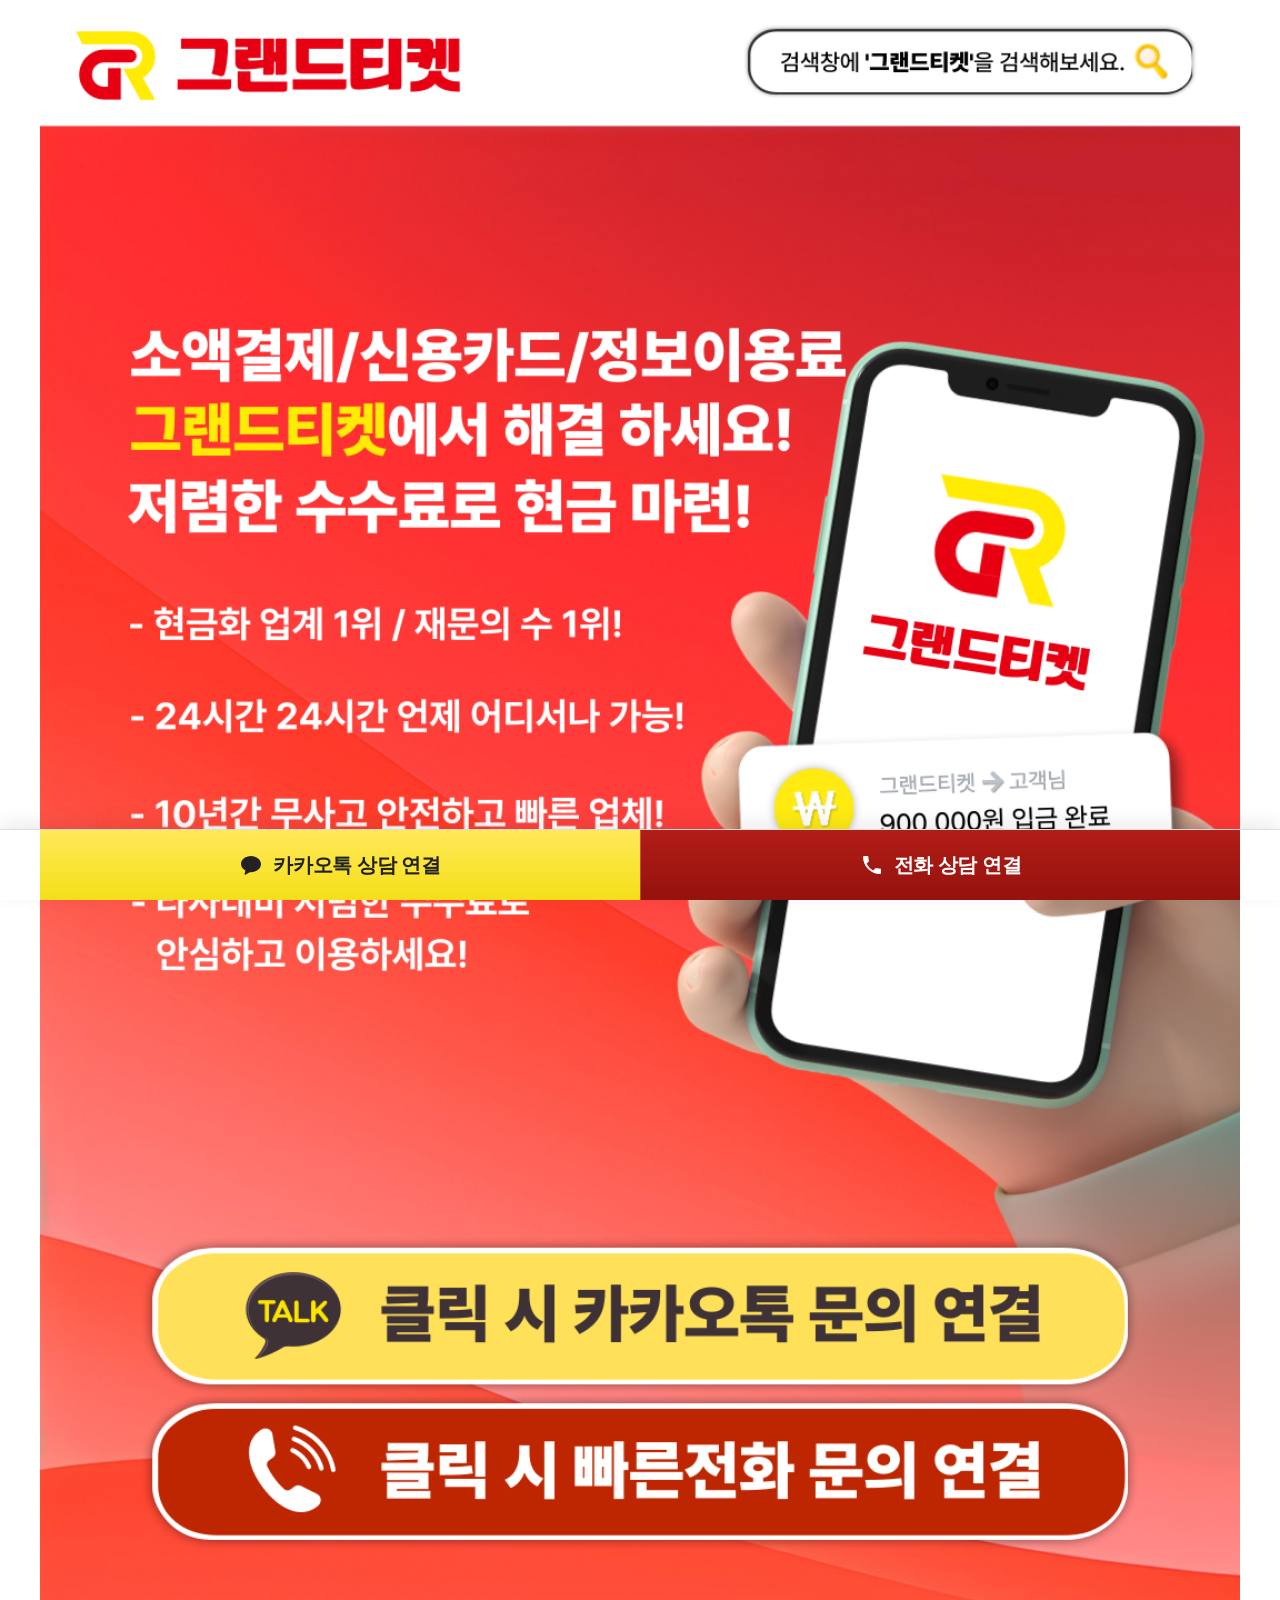
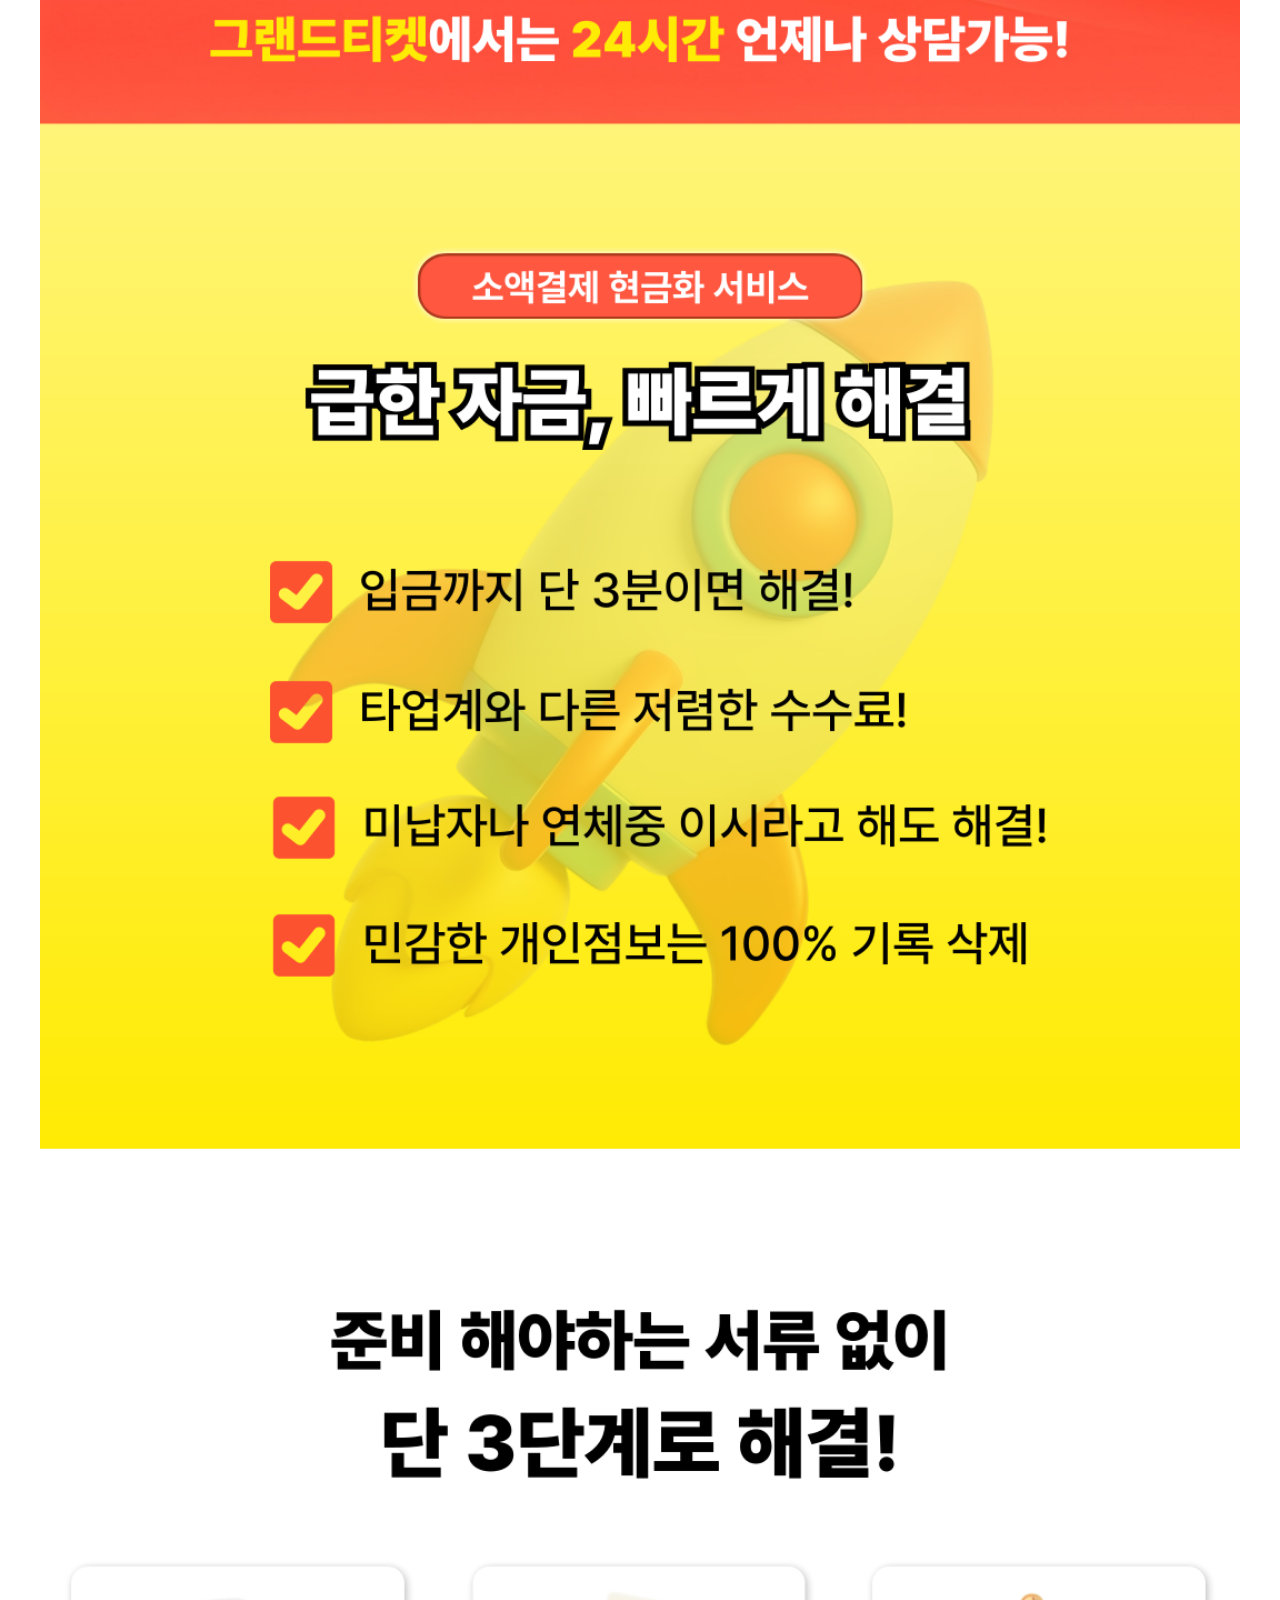
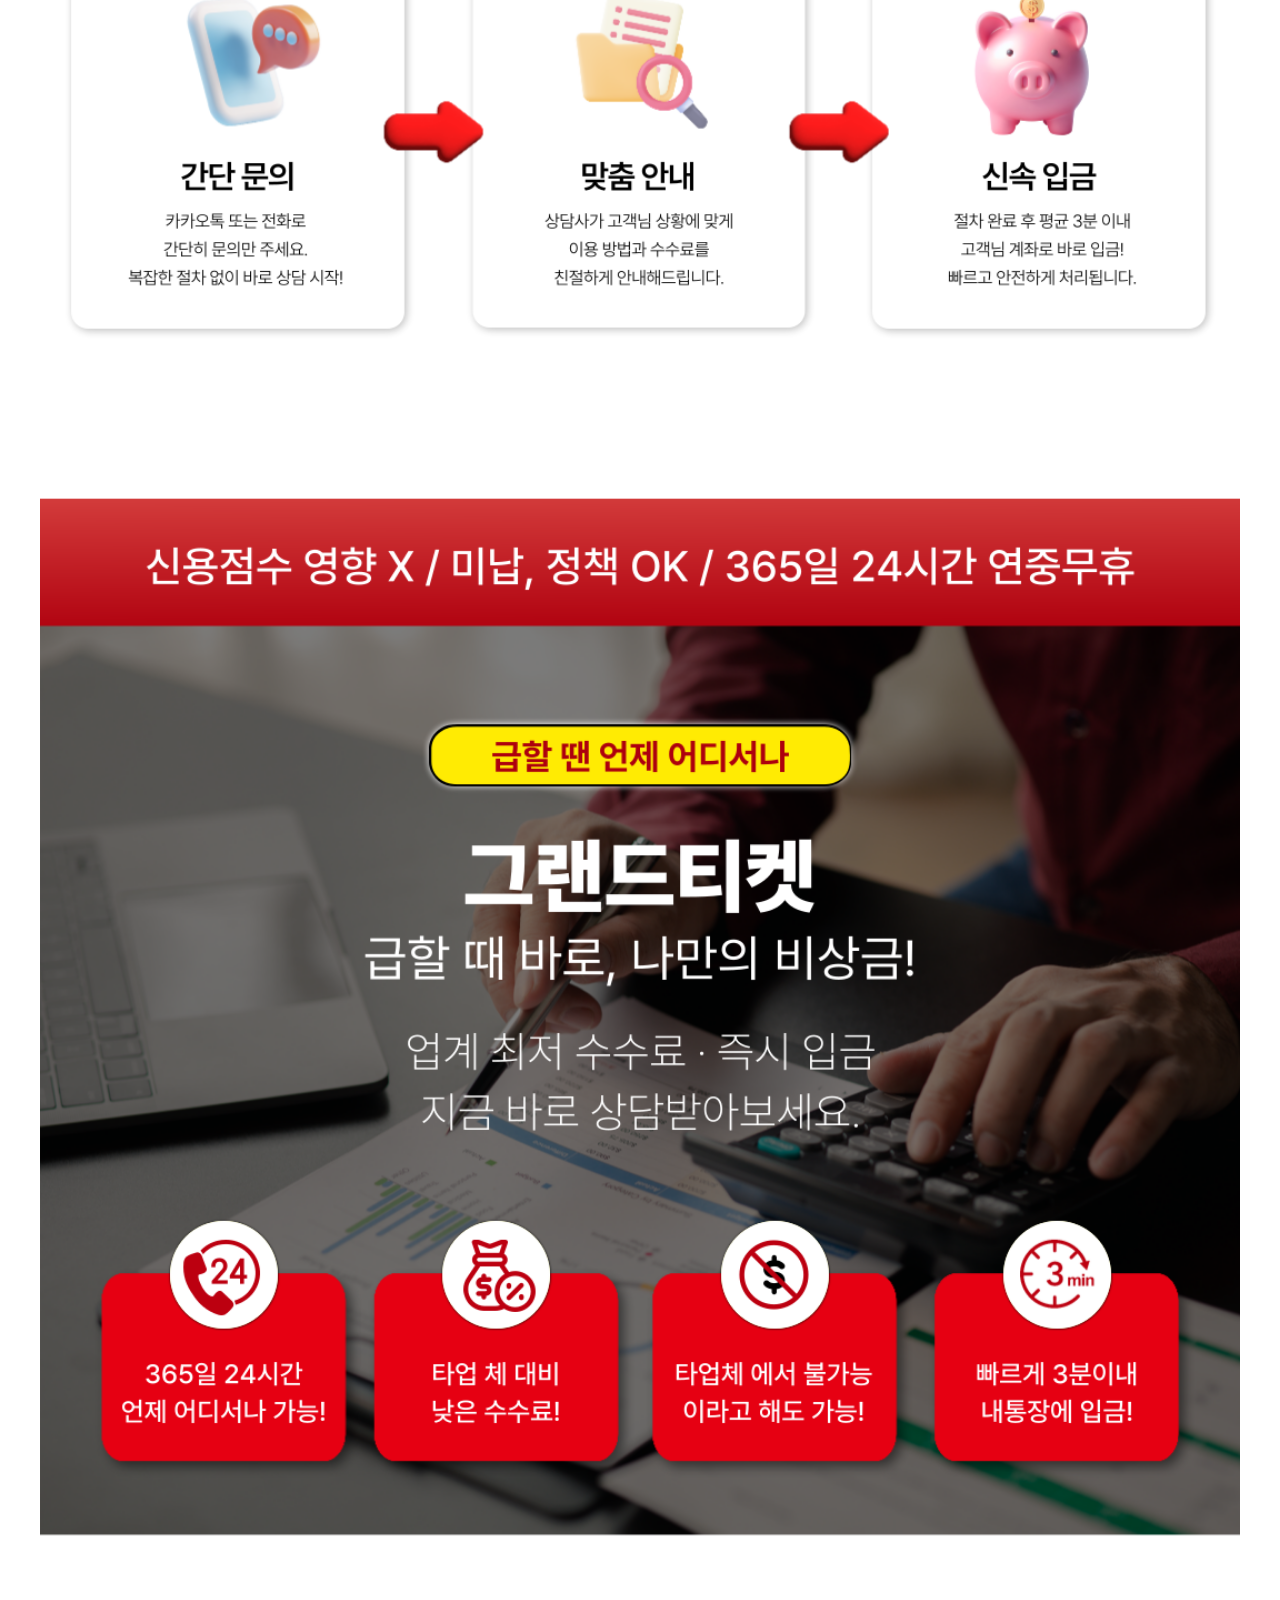
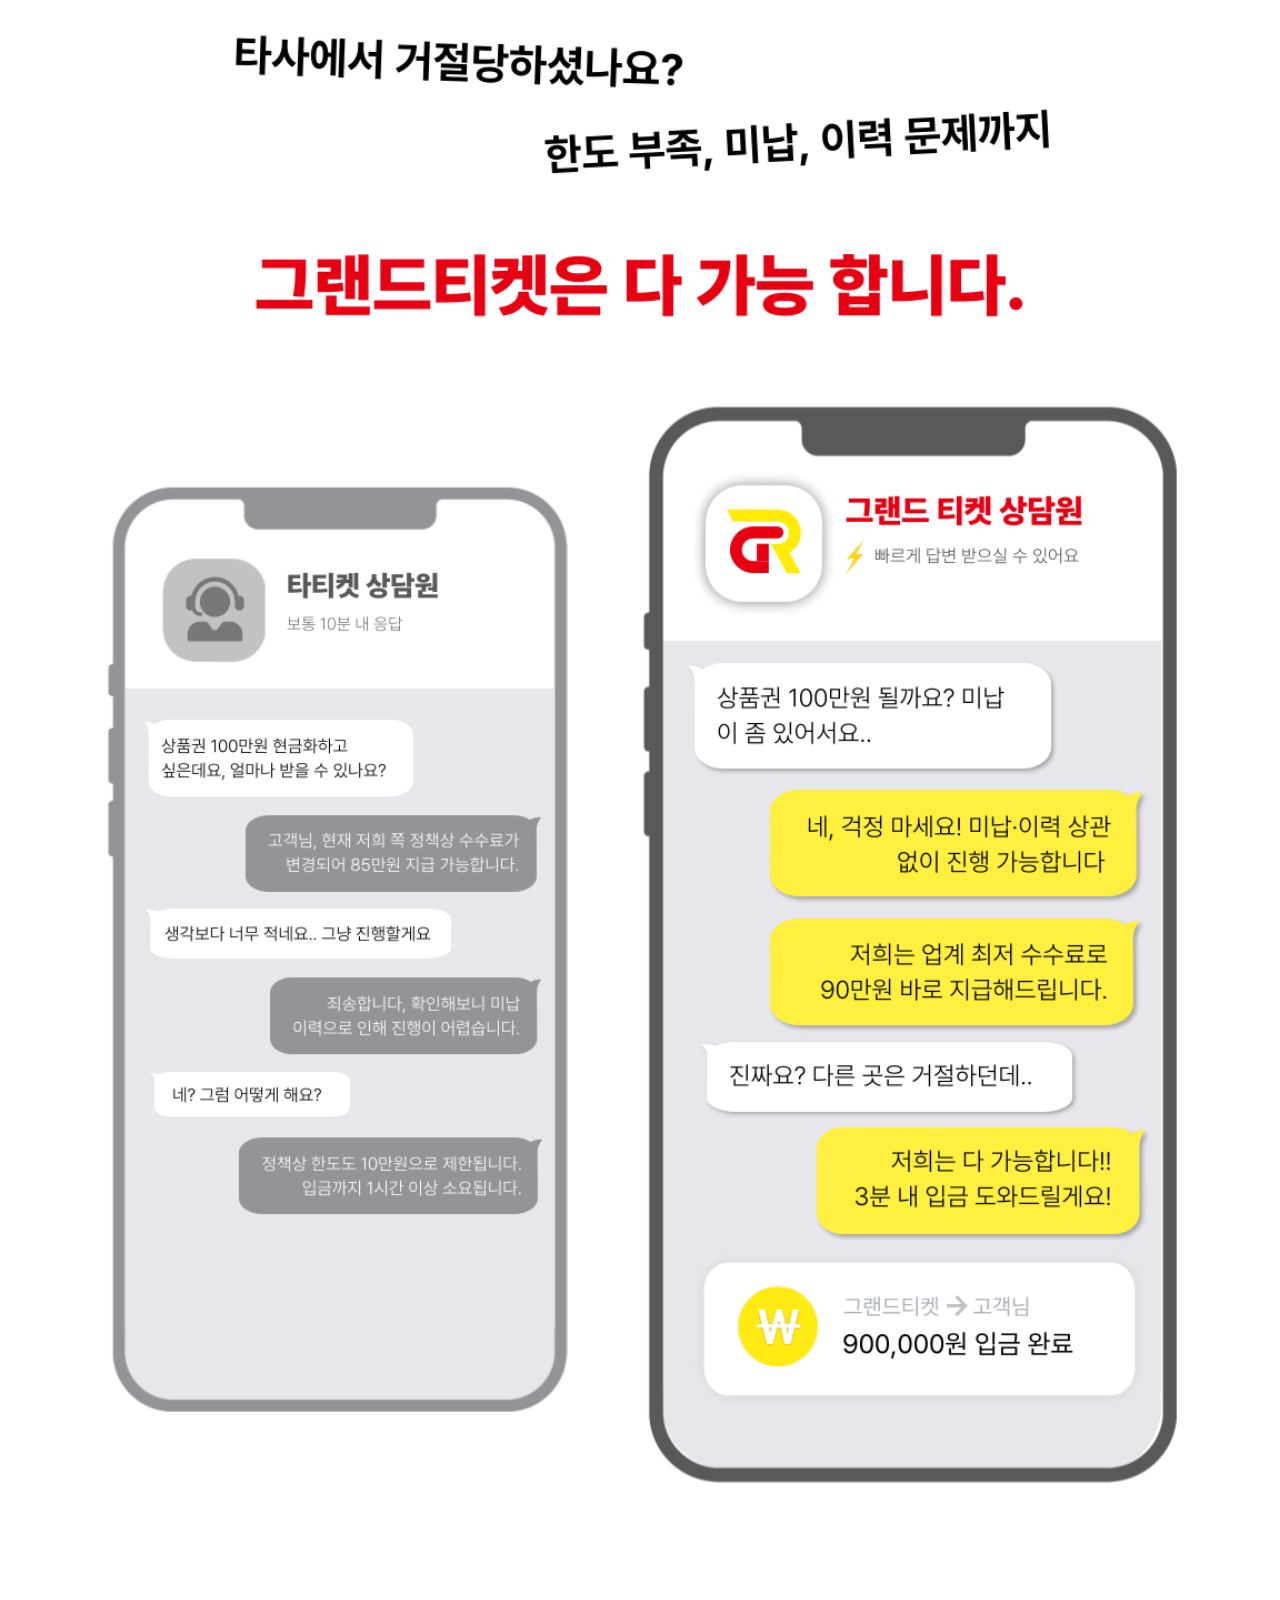
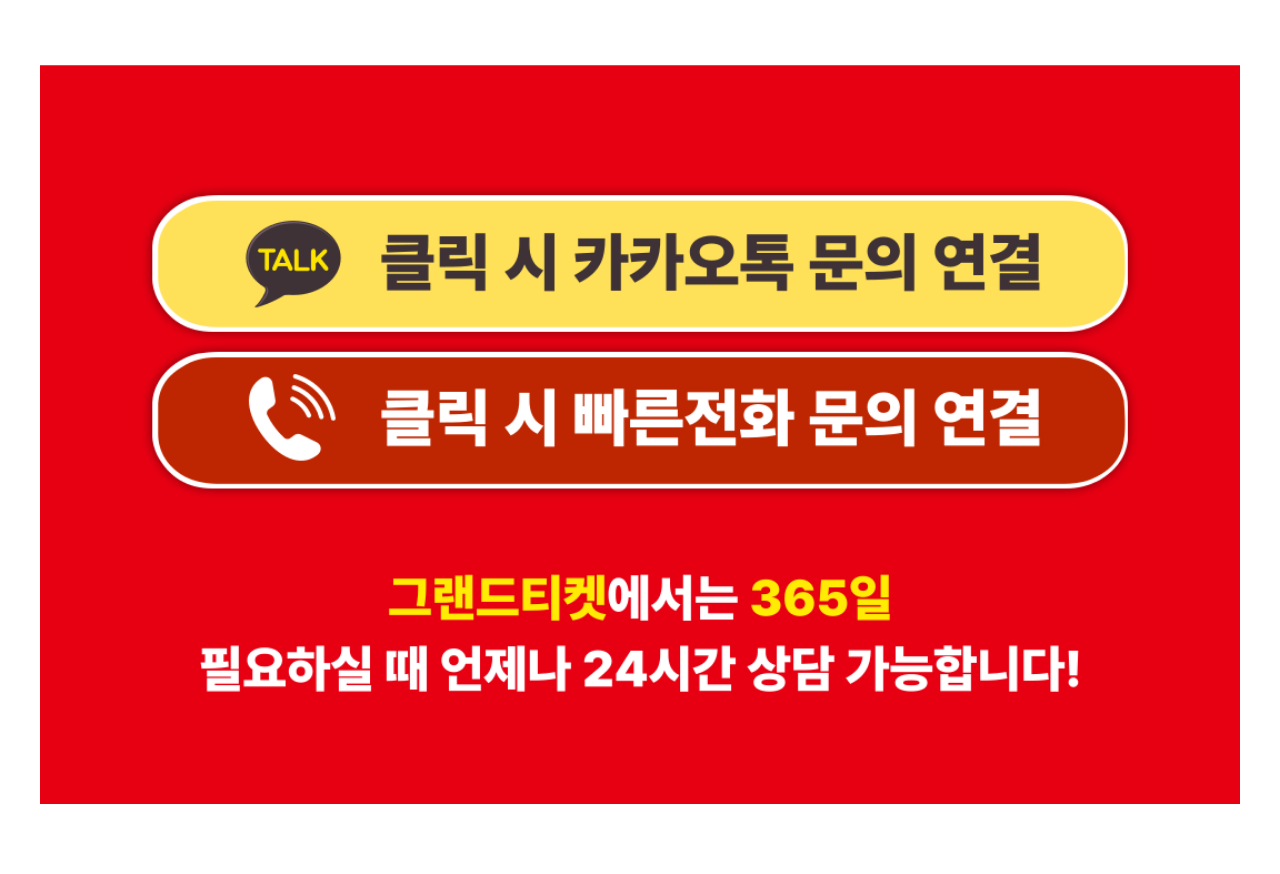
==== index.html @ 19f8c017 "Update index.html" ====
<!DOCTYPE html>
<html lang="ko">
<head>
  <!-- Google Tag Manager -->
<script>(function(w,d,s,l,i){w[l]=w[l]||[];w[l].push({'gtm.start':
new Date().getTime(),event:'gtm.js'});var f=d.getElementsByTagName(s)[0],
j=d.createElement(s),dl=l!='dataLayer'?'&l='+l:'';j.async=true;j.src=
'https://www.googletagmanager.com/gtm.js?id='+i+dl;f.parentNode.insertBefore(j,f);
})(window,document,'script','dataLayer','GTM-K7T7WC5X');</script>
<!-- End Google Tag Manager -->
  <!-- Google tag (gtag.js) -->
<script async src="https://www.googletagmanager.com/gtag/js?id=G-8G3BKZG3MK"></script>
<script>
  window.dataLayer = window.dataLayer || [];
  function gtag(){dataLayer.push(arguments);}
  gtag('js', new Date());

  gtag('config', 'G-8G3BKZG3MK');
</script>
<!-- Google tag (gtag.js) -->
<script async src="https://www.googletagmanager.com/gtag/js?id=AW-18155624506"></script>
<script>
  window.dataLayer = window.dataLayer || [];
  function gtag(){dataLayer.push(arguments);}
  gtag('js', new Date());

  gtag('config', 'AW-18155624506');
</script>
  <meta charset="UTF-8" />
  <meta name="viewport" content="width=device-width, initial-scale=1.0" />

  <title>그랜드티켓|소액결제 현금화 정책, 미납 해결 업체</title>
  <meta
    name="description"
    content="소액결제 현금화는 본인 명의 휴대폰에 설정된 소액결제 한도와 정보이용료 한도를 이용해서 상품권 또는 디지털 콘텐츠를 결제한 뒤, 이를 매입 업체나 개인에게 판매하여 현금을 확보하는 방법입니다."
  />
  <meta
    name="keywords"
    content="소액결제, 소액결제 현금화, 신용카드 현금화, 카드 현금화, 모바일 결제, 신용카드, 그랜드티켓"
  />
  <meta name="robots" content="index,follow" />
  <meta name="format-detection" content="telephone=yes" />
  <meta name="theme-color" content="#ffffff" />

  <link rel="canonical" href="https://example.com/" />

  <meta property="og:type" content="website" />
  <meta property="og:title" content="그랜드티켓|소액결제 현금화 정책, 미납 해결 업체" />
  <meta
    property="og:description"
    content="소액결제 현금화, 신용카드 현금화, 급전 마련, 대출 상담 문의를 카카오톡과 전화로 빠르게 연결하세요."
  />
  <meta property="og:url" content="https://example.com/" />
  <meta property="og:image" content="https://example.com/images/banner.png" />
  <meta property="og:locale" content="ko_KR" />
  <meta property="og:site_name" content="그랜드티켓" />

  <meta name="twitter:card" content="summary_large_image" />
  <meta name="twitter:title" content="그랜드티켓|소액결제 현금화 정책, 미납 해결 업체" />
  <meta
    name="twitter:description"
    content="소액결제 현금화, 신용카드 현금화, 급전 마련, 대출 상담 문의를 카카오톡과 전화로 빠르게 연결하세요."
  />
  <meta name="twitter:image" content="https://example.com/images/banner.png" />

  <link rel="stylesheet" href="css/style.css" />
  <link rel="icon" href="images/favicon.ico" type="image/x-icon">

  <script type="application/ld+json">
  {
    "@context": "https://schema.org",
    "@type": "WebSite",
    "name": "그랜드티켓",
    "url": "https://example.com/",
    "inLanguage": "ko-KR"
  }
  </script>

  <script type="application/ld+json">
  {
    "@context": "https://schema.org",
    "@type": "Organization",
    "name": "그랜드티켓",
    "url": "https://example.com/",
    "logo": "https://example.com/images/banner.png",
    "contactPoint": [
      {
        "@type": "ContactPoint",
        "contactType": "customer support",
        "telephone": "+82-10-8366-8852",
        "availableLanguage": ["Korean"]
      }
    ]
  }
  </script>
</head>
<body>
  <!-- Google Tag Manager (noscript) -->
<noscript><iframe src="https://www.googletagmanager.com/ns.html?id=GTM-K7T7WC5X"
height="0" width="0" style="display:none;visibility:hidden"></iframe></noscript>
<!-- End Google Tag Manager (noscript) -->
  <main class="page-wrapper">
    <h1 class="sr-only">소액결제 현금화 신용카드 현금화 대출 상담 그랜드티켓</h1>

    <div class="banner-wrapper">
      <img
        src="images/banner.png"
        alt="소액결제 현금화, 신용카드 현금화, 대출 상담 문의 안내 배너"
        class="banner-img"
        loading="eager"
        fetchpriority="high"
      />

      <!-- 상단 카카오 -->
      <a
        href="https://open.kakao.com/o/scvkJMbi"
        class="overlay-link overlay-kakao-top"
        target="_blank"
        rel="noopener"
        aria-label="상단 카카오톡 상담 연결"
        title="카카오톡 상담 연결"
      ></a>

      <!-- 상단 전화 -->
      <a
        href="tel:010-8366-8852"
        class="overlay-link overlay-phone-top"
        aria-label="상단 전화 상담 연결"
        title="전화 상담 연결"
      ></a>

      <!-- 하단 카카오 -->
      <a
        href="https://open.kakao.com/o/scvkJMbi"
        class="overlay-link overlay-kakao-bottom"
        target="_blank"
        rel="noopener"
        aria-label="하단 카카오톡 상담 연결"
        title="카카오톡 상담 연결"
      ></a>

      <!-- 하단 전화 -->
      <a
        href="tel:010-8366-8852"
        class="overlay-link overlay-phone-bottom"
        aria-label="하단 전화 상담 연결"
        title="전화 상담 연결"
      ></a>
    </div>
  </main>

  <div class="bottom-bar">
    <div class="bottom-inner">
      <a
        href="https://open.kakao.com/o/scvkJMbi"
        class="bottom-btn kakao-btn"
        target="_blank"
        rel="noopener"
        aria-label="카카오톡 상담 연결"
        title="카카오톡 상담 연결"
      >
        <span class="bottom-btn-icon" aria-hidden="true">
          <svg viewBox="0 0 24 24" fill="none">
            <path d="M12 3C6.477 3 2 6.582 2 10.928c0 2.744 1.785 5.16 4.484 6.56l-.91 3.512a.6.6 0 0 0 .89.66l4.186-2.535c.444.06.893.09 1.35.09 5.523 0 10-3.582 10-7.927C22 6.582 17.523 3 12 3Z" fill="currentColor"/>
          </svg>
        </span>
        <span>카카오톡 상담 연결</span>
      </a>

      <a
        href="tel:010-8366-8852"
        class="bottom-btn phone-btn"
        aria-label="전화 상담 연결"
        title="전화 상담 연결"
      >
        <span class="bottom-btn-icon" aria-hidden="true">
          <svg viewBox="0 0 24 24" fill="none">
            <path d="M6.62 10.79a15.054 15.054 0 0 0 6.59 6.59l2.2-2.2a1 1 0 0 1 1.01-.24c1.11.37 2.3.57 3.58.57a1 1 0 0 1 1 1V20a1 1 0 0 1-1 1C10.85 21 3 13.15 3 3.99a1 1 0 0 1 1-1H7.4a1 1 0 0 1 1 1c0 1.28.2 2.47.57 3.58a1 1 0 0 1-.24 1.01l-2.11 2.21Z" fill="currentColor"/>
          </svg>
        </span>
        <span>전화 상담 연결</span>
      </a>
    </div>
  </div>

  <script src="js/main.js"></script>
</body>
</html>
---- css/style.css ----
* {
  box-sizing: border-box;
}

html,
body {
  margin: 0;
  padding: 0;
  background: #ffffff;
  font-family: "Apple SD Gothic Neo", "Malgun Gothic", "Noto Sans KR", sans-serif;
}

body {
  padding-bottom: 70px; /* 하단 고정바 높이만큼 */
}

a {
  text-decoration: none;
}

img {
  display: block;
  width: 100%;
  max-width: 100%;
}

/* =========================
   네가 조정할 핵심값
   ========================= */
:root {
  /* 배너 최대폭 */
  --banner-max-width: 1200px;

  /* 오버레이 공통 크기: 한번에 조정 */
  --overlay-left: 9%;
  --overlay-width: 82%;
  --overlay-height: 1.9%;

  /* 각 버튼 위치: 따로 조정 */
  --kakao-top-1: 17.3%;
  --phone-top-1: 19.5%;
  --kakao-top-2: 91.55%;
  --phone-top-2: 93.7%;

  /* 하단바 높이 */
  --bottom-bar-height: 70px;
}

/* 전체 */
.page-wrapper {
  width: 100%;
  background: #ffffff;
}

/* 배너 */
.banner-wrapper {
  position: relative;
  width: 100%;
  max-width: var(--banner-max-width);
  margin: 0 auto;
  background: #ffffff;
}

.banner-img {
  width: 100%;
  height: auto;
  display: block;
}

/* 이미지 위 클릭영역 공통 */
.overlay-link {
  position: absolute;
  z-index: 10;
  left: var(--overlay-left);
  width: var(--overlay-width);
  height: var(--overlay-height);
  border-radius: 999px;
  background: transparent;
}

/* 위치 확인용 - 필요할 때만 주석 해제
.overlay-link {
  background: rgba(255, 0, 0, 0.22);
  outline: 2px solid rgba(255, 0, 0, 0.8);
}
*/

/* 버튼 4개 위치만 각각 따로 */
.overlay-kakao-top {
  top: var(--kakao-top-1);
}

.overlay-phone-top {
  top: var(--phone-top-1);
}

.overlay-kakao-bottom {
  top: var(--kakao-top-2);
}

.overlay-phone-bottom {
  top: var(--phone-top-2);
}

/* 하단 고정바 */
.bottom-bar {
  position: fixed;
  left: 0;
  bottom: 0;
  width: 100%;
  z-index: 9999;
  background: #ffffff;
  border-top: 1px solid #dddddd;
  box-shadow: 0 -6px 20px rgba(0, 0, 0, 0.08);
  padding-bottom: env(safe-area-inset-bottom);
}

.bottom-inner {
  width: 100%;
  max-width: var(--banner-max-width);
  margin: 0 auto;
  display: flex;
}

.bottom-btn {
  flex: 1 1 50%;
  height: var(--bottom-bar-height);
  display: flex;
  align-items: center;
  justify-content: center;
  gap: 10px;
  font-size: 20px;
  font-weight: 800;
  line-height: 1;
  letter-spacing: -0.02em;
}

.kakao-btn {
  background: linear-gradient(180deg, #ffe95a 0%, #f5df18 100%);
  color: #222222;
}

.phone-btn {
  background: linear-gradient(180deg, #b21d17 0%, #95120d 100%);
  color: #ffffff;
}

.bottom-btn + .bottom-btn {
  border-left: 1px solid rgba(255, 255, 255, 0.25);
}

.bottom-btn-icon {
  display: inline-flex;
  width: 24px;
  height: 24px;
  align-items: center;
  justify-content: center;
}

.bottom-btn-icon svg {
  width: 24px;
  height: 24px;
  display: block;
}

/* 태블릿 */
@media (max-width: 1024px) {
  :root {
    --bottom-bar-height: 66px;
  }

  body {
    padding-bottom: 66px;
  }

  .bottom-btn {
    font-size: 18px;
  }
}

/* 모바일 */
@media (max-width: 768px) {
  :root {
    --bottom-bar-height: 60px;
  }

  body {
    padding-bottom: 60px;
  }

  .bottom-btn {
    font-size: 16px;
    gap: 8px;
  }

  .bottom-btn-icon,
  .bottom-btn-icon svg {
    width: 20px;
    height: 20px;
  }
}

/* 작은 모바일 */
@media (max-width: 420px) {
  .bottom-btn {
    font-size: 15px;
  }
}
.sr-only {
  position: absolute;
  width: 1px;
  height: 1px;
  padding: 0;
  margin: -1px;
  overflow: hidden;
  clip: rect(0, 0, 0, 0);
  white-space: nowrap;
  border: 0;
}
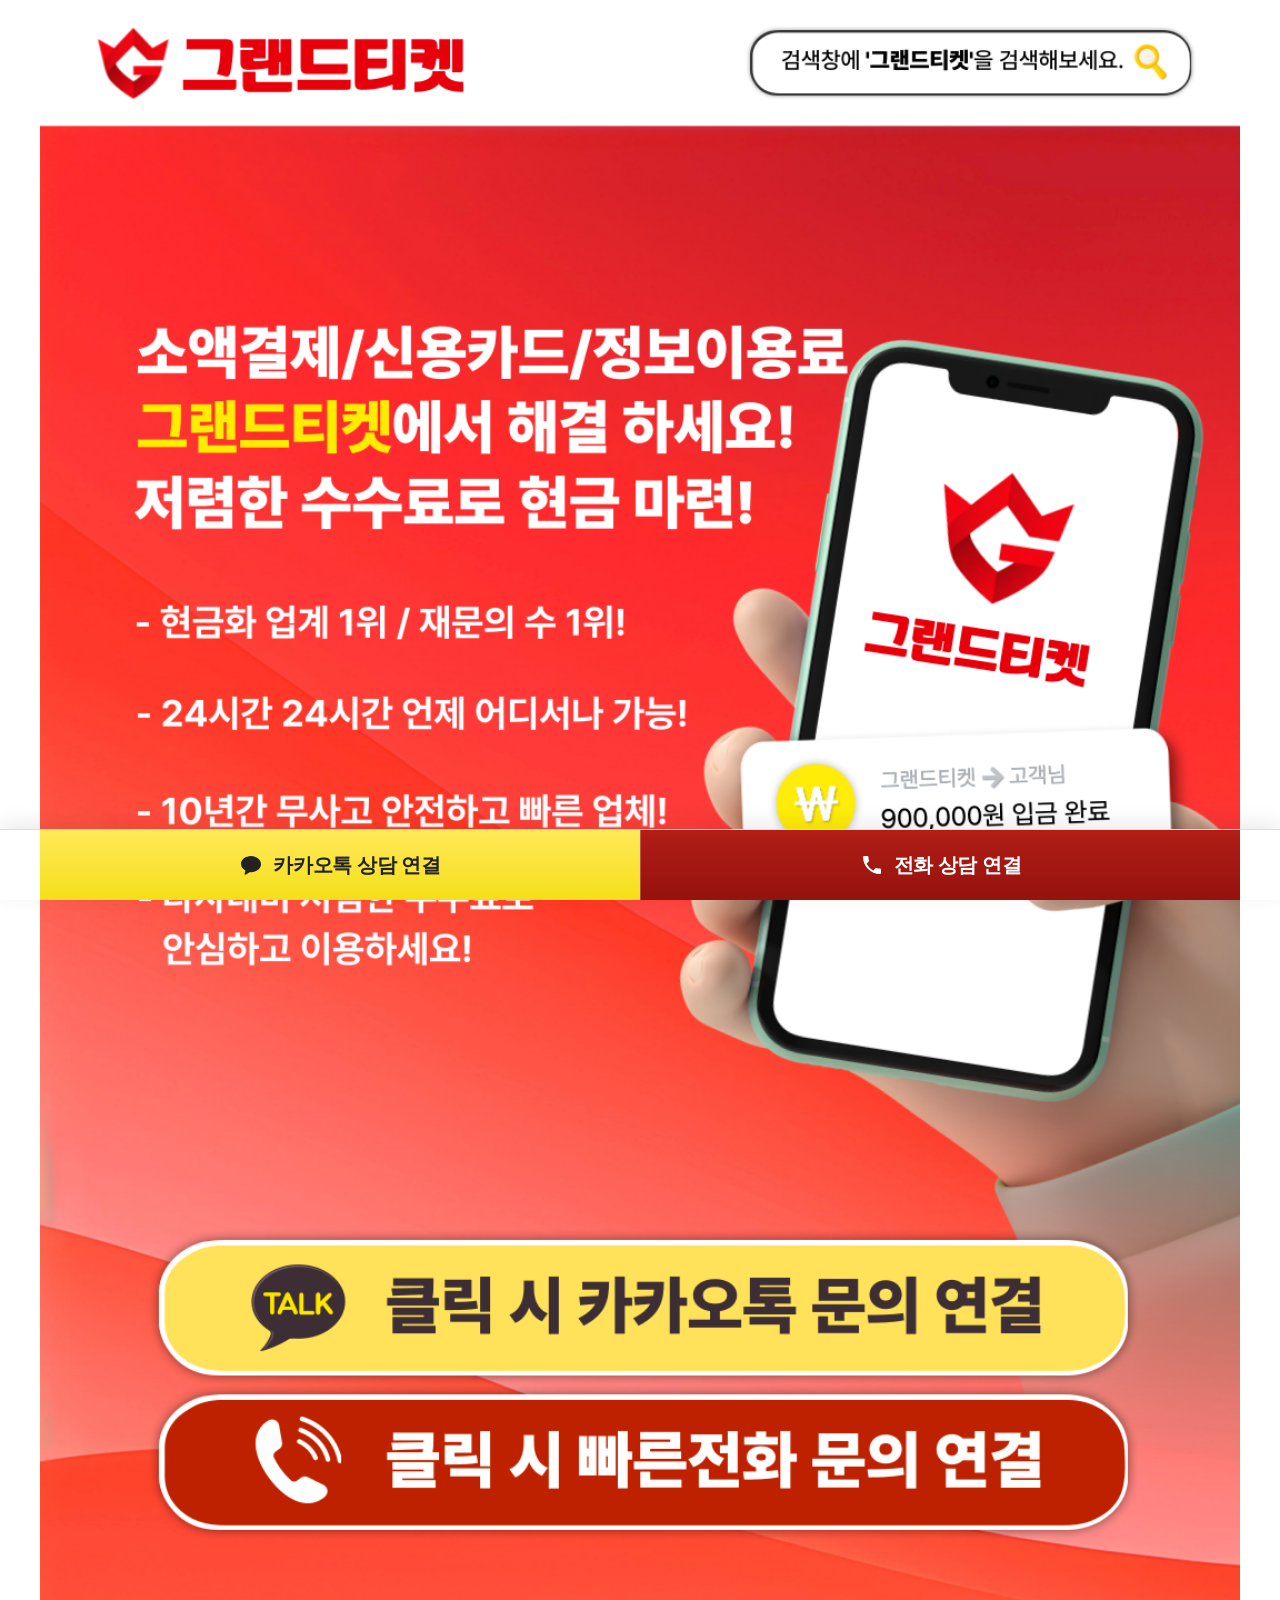
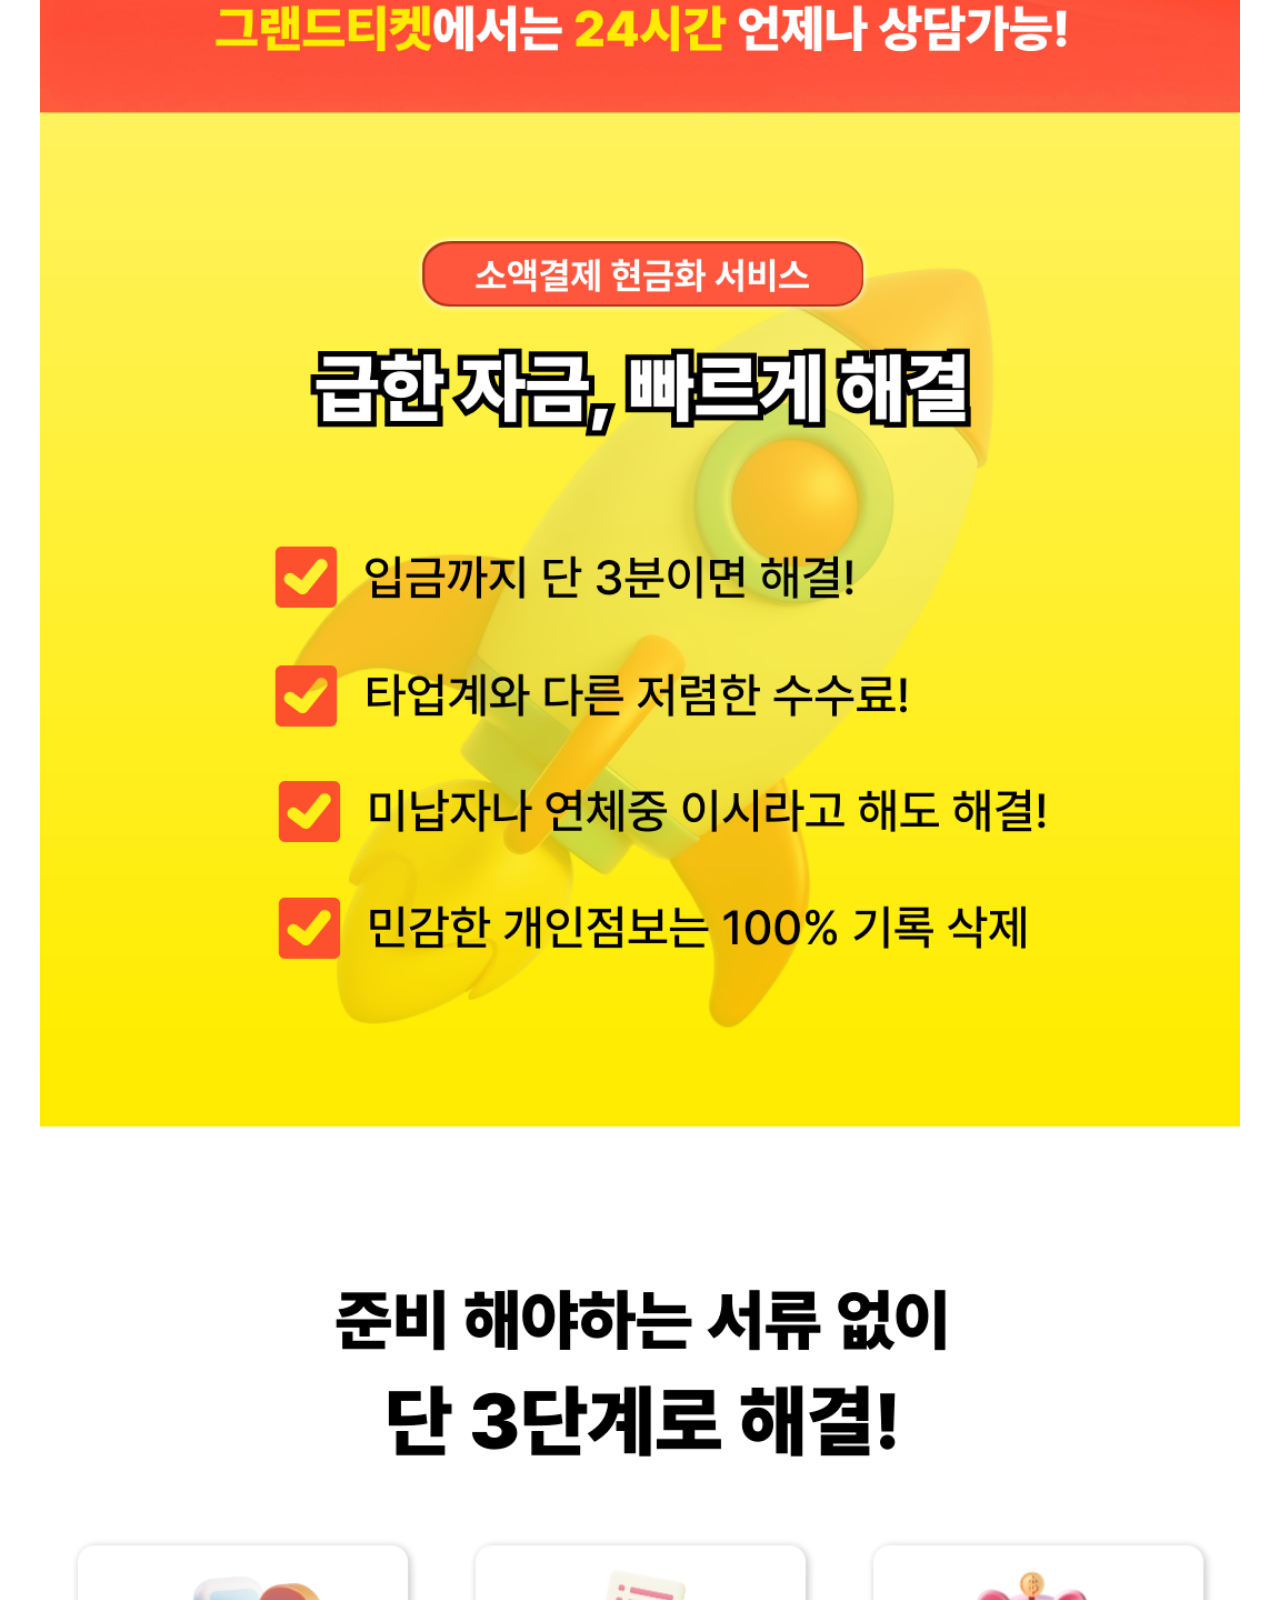
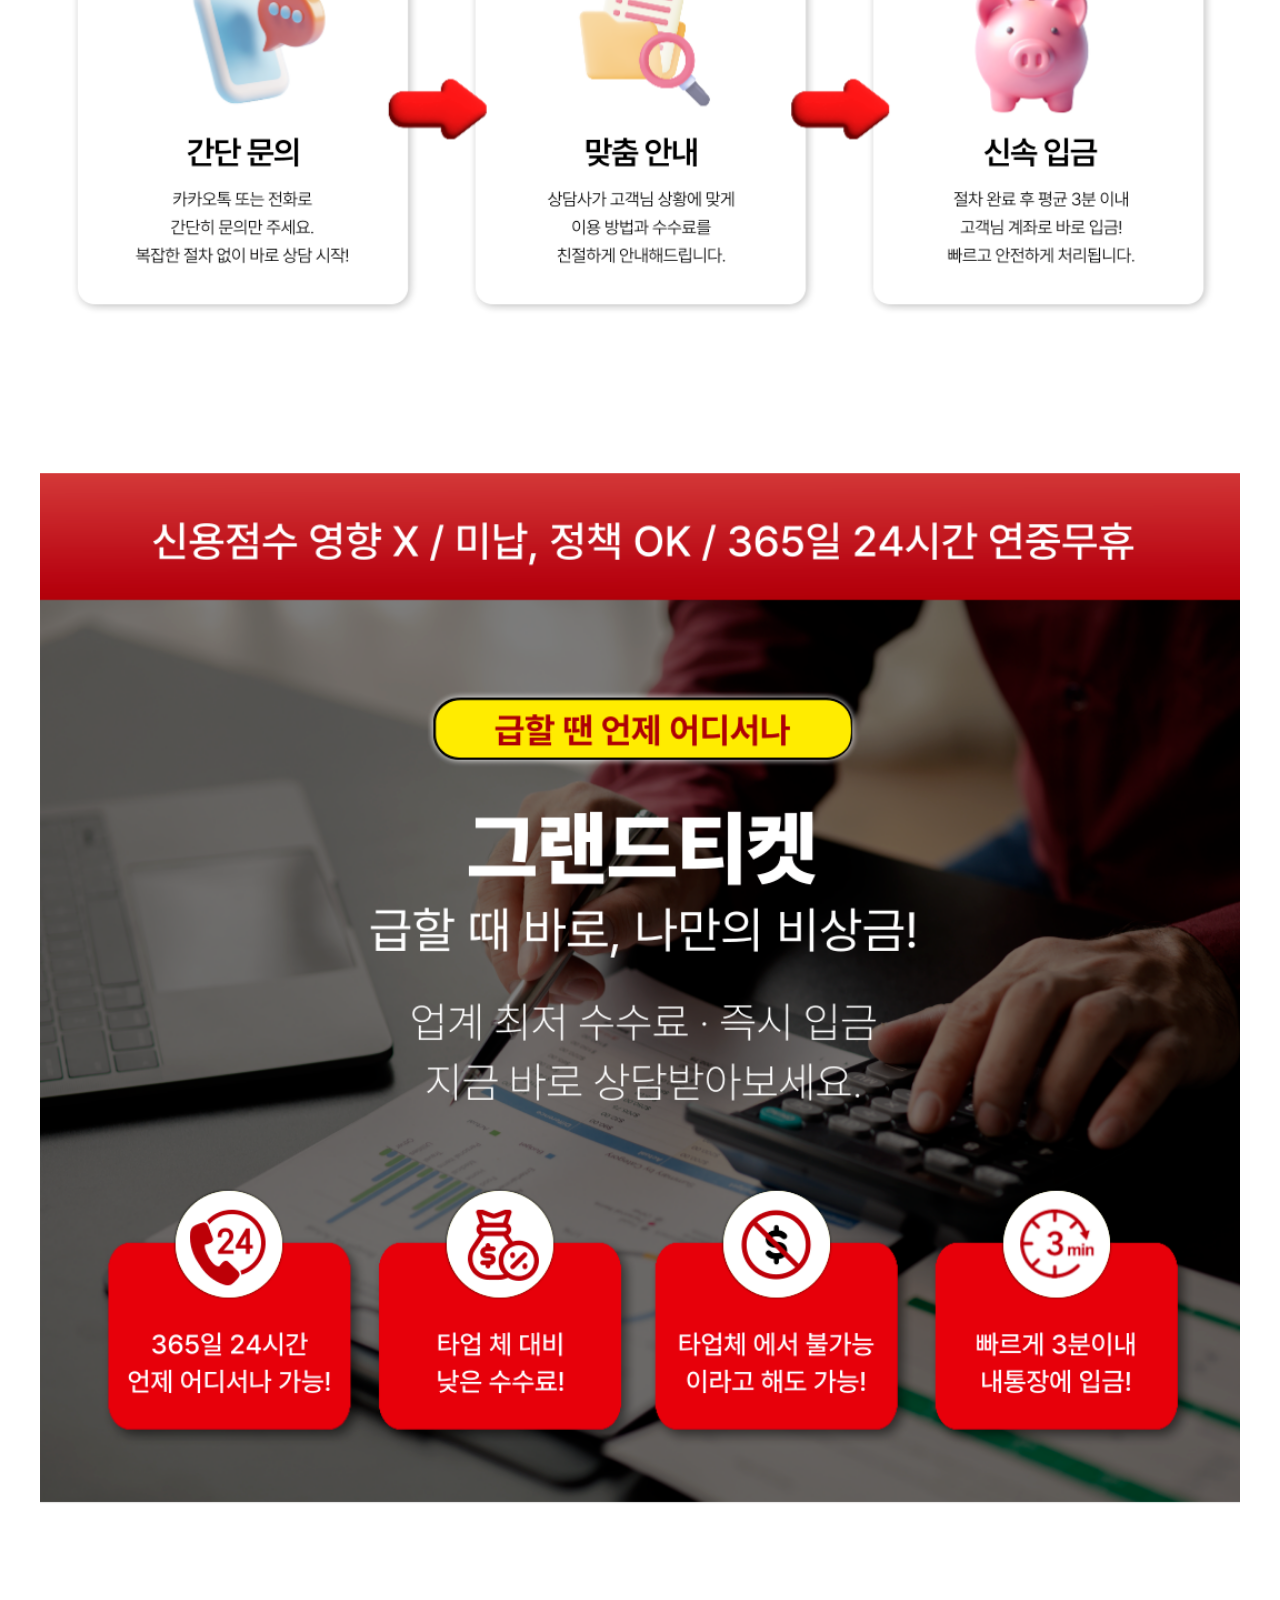
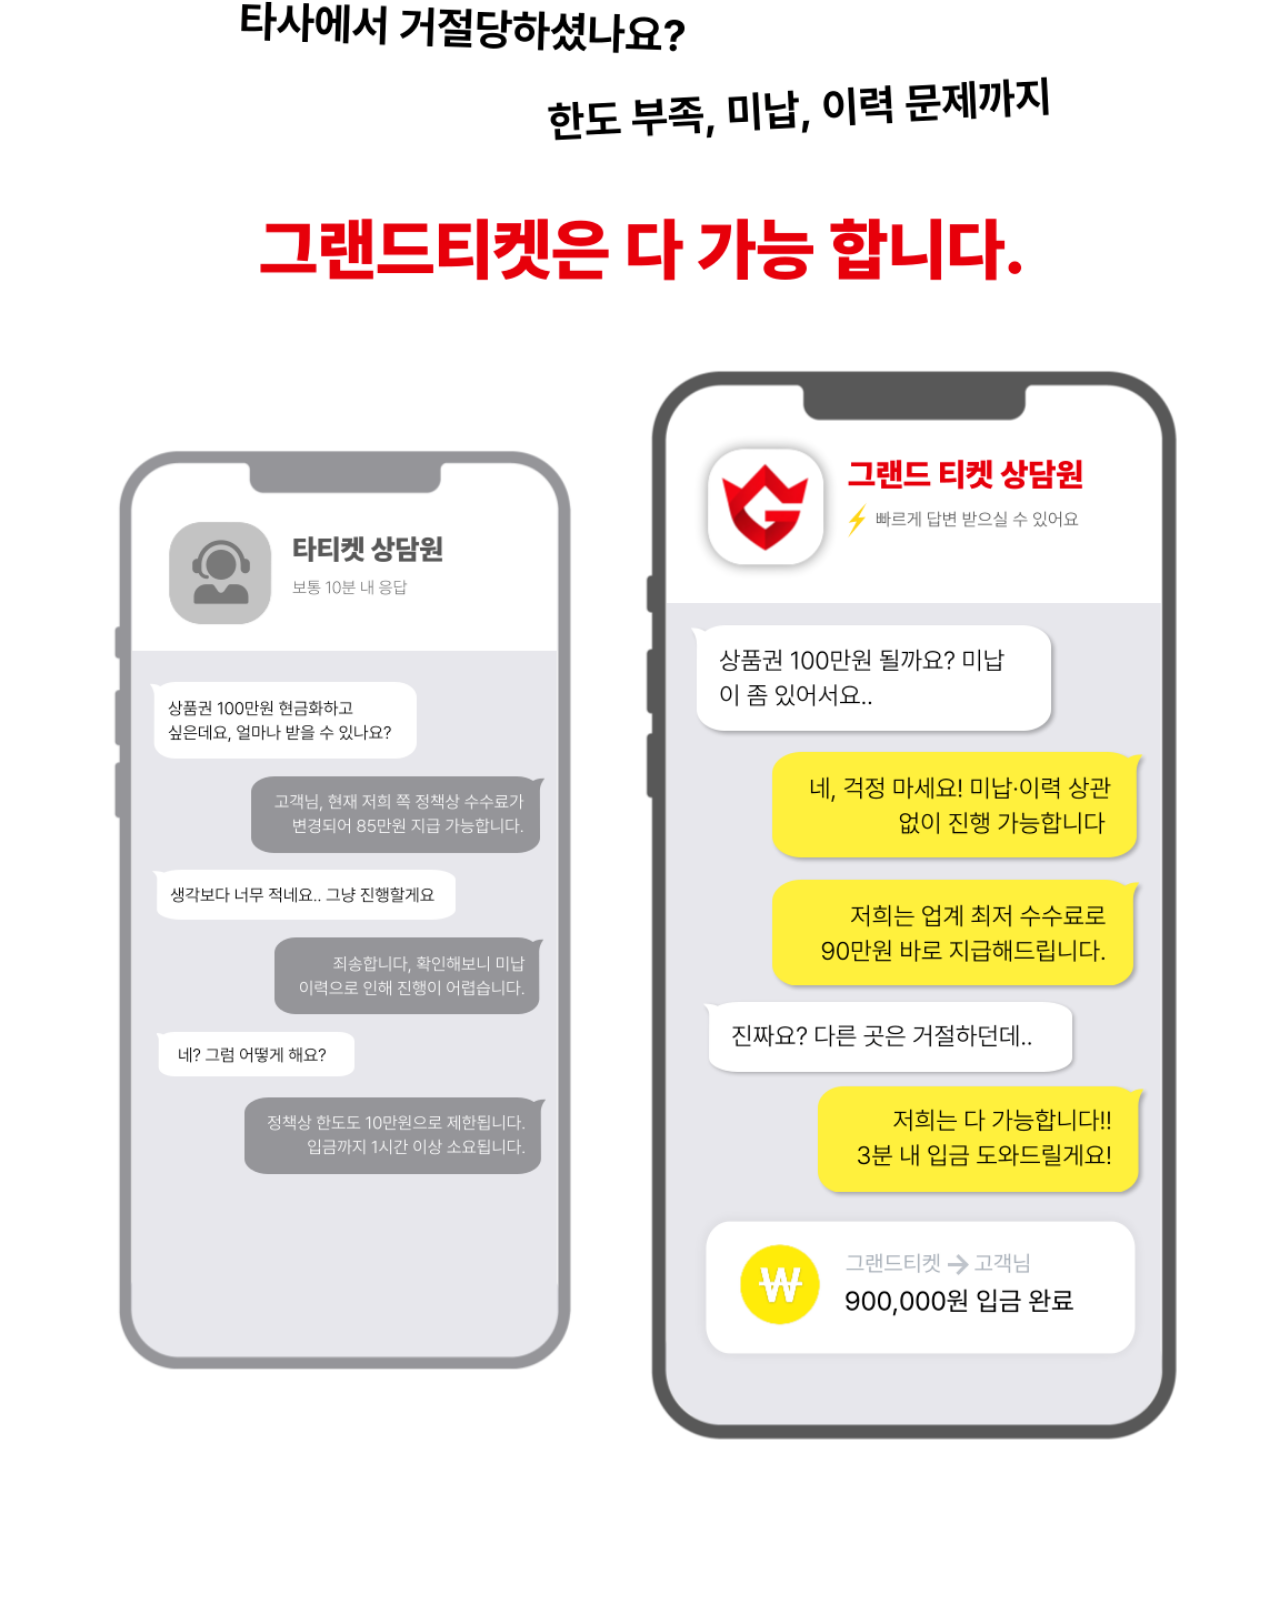
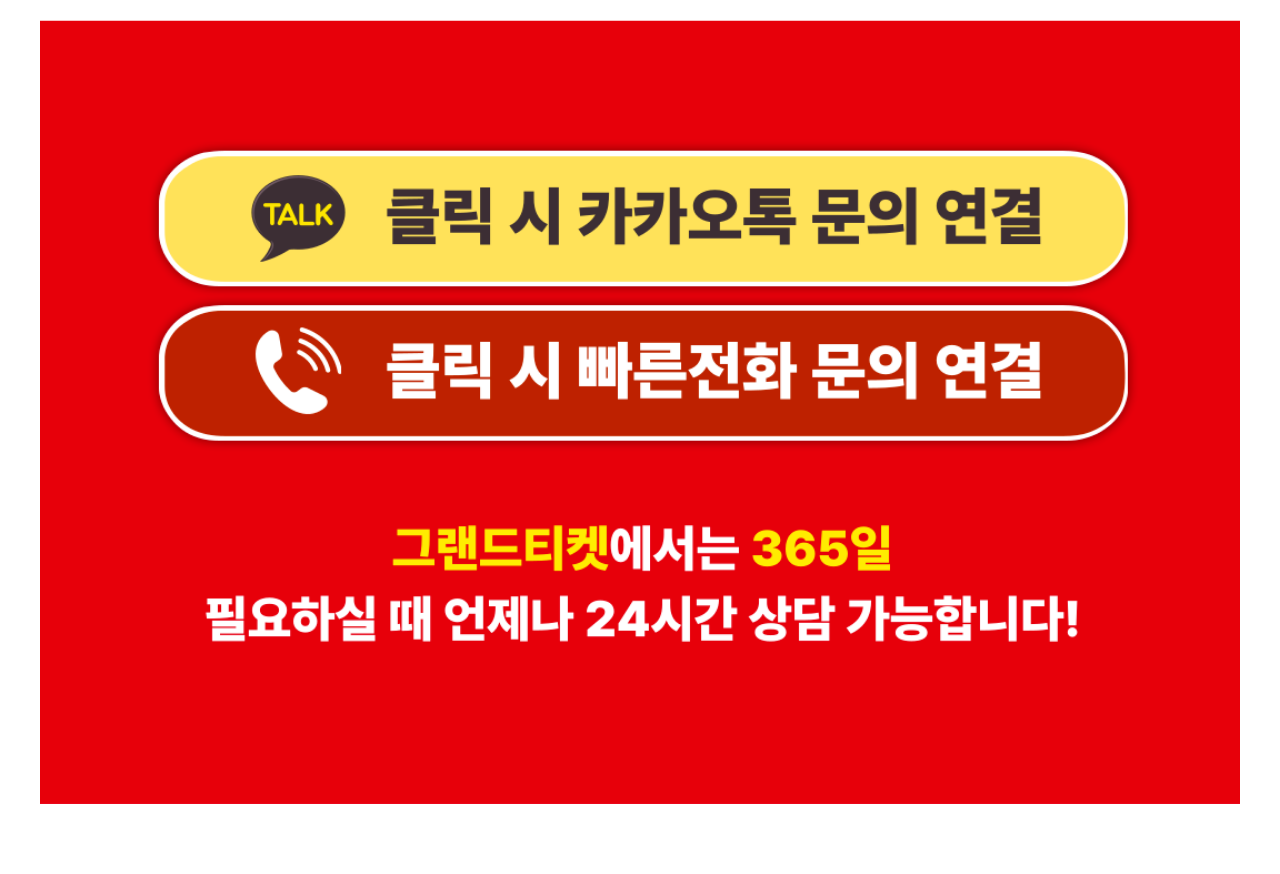
==== commit d4788d31: "Update index.html" ====
--- a/index.html
+++ b/index.html
@@ -1,6 +1,13 @@
 <!DOCTYPE html>
 <html lang="ko">
 <head>
+  <!-- Google Tag Manager -->
+<script>(function(w,d,s,l,i){w[l]=w[l]||[];w[l].push({'gtm.start':
+new Date().getTime(),event:'gtm.js'});var f=d.getElementsByTagName(s)[0],
+j=d.createElement(s),dl=l!='dataLayer'?'&l='+l:'';j.async=true;j.src=
+'https://www.googletagmanager.com/gtm.js?id='+i+dl;f.parentNode.insertBefore(j,f);
+})(window,document,'script','dataLayer','GTM-PDNZQCFB');</script>
+<!-- End Google Tag Manager -->
   <!-- Google Tag Manager -->
 <script>(function(w,d,s,l,i){w[l]=w[l]||[];w[l].push({'gtm.start':
 new Date().getTime(),event:'gtm.js'});var f=d.getElementsByTagName(s)[0],
@@ -96,6 +103,10 @@
 </head>
 <body>
   <!-- Google Tag Manager (noscript) -->
+<noscript><iframe src="https://www.googletagmanager.com/ns.html?id=GTM-PDNZQCFB"
+height="0" width="0" style="display:none;visibility:hidden"></iframe></noscript>
+<!-- End Google Tag Manager (noscript) -->
+  <!-- Google Tag Manager (noscript) -->
 <noscript><iframe src="https://www.googletagmanager.com/ns.html?id=GTM-K7T7WC5X"
 height="0" width="0" style="display:none;visibility:hidden"></iframe></noscript>
 <!-- End Google Tag Manager (noscript) -->
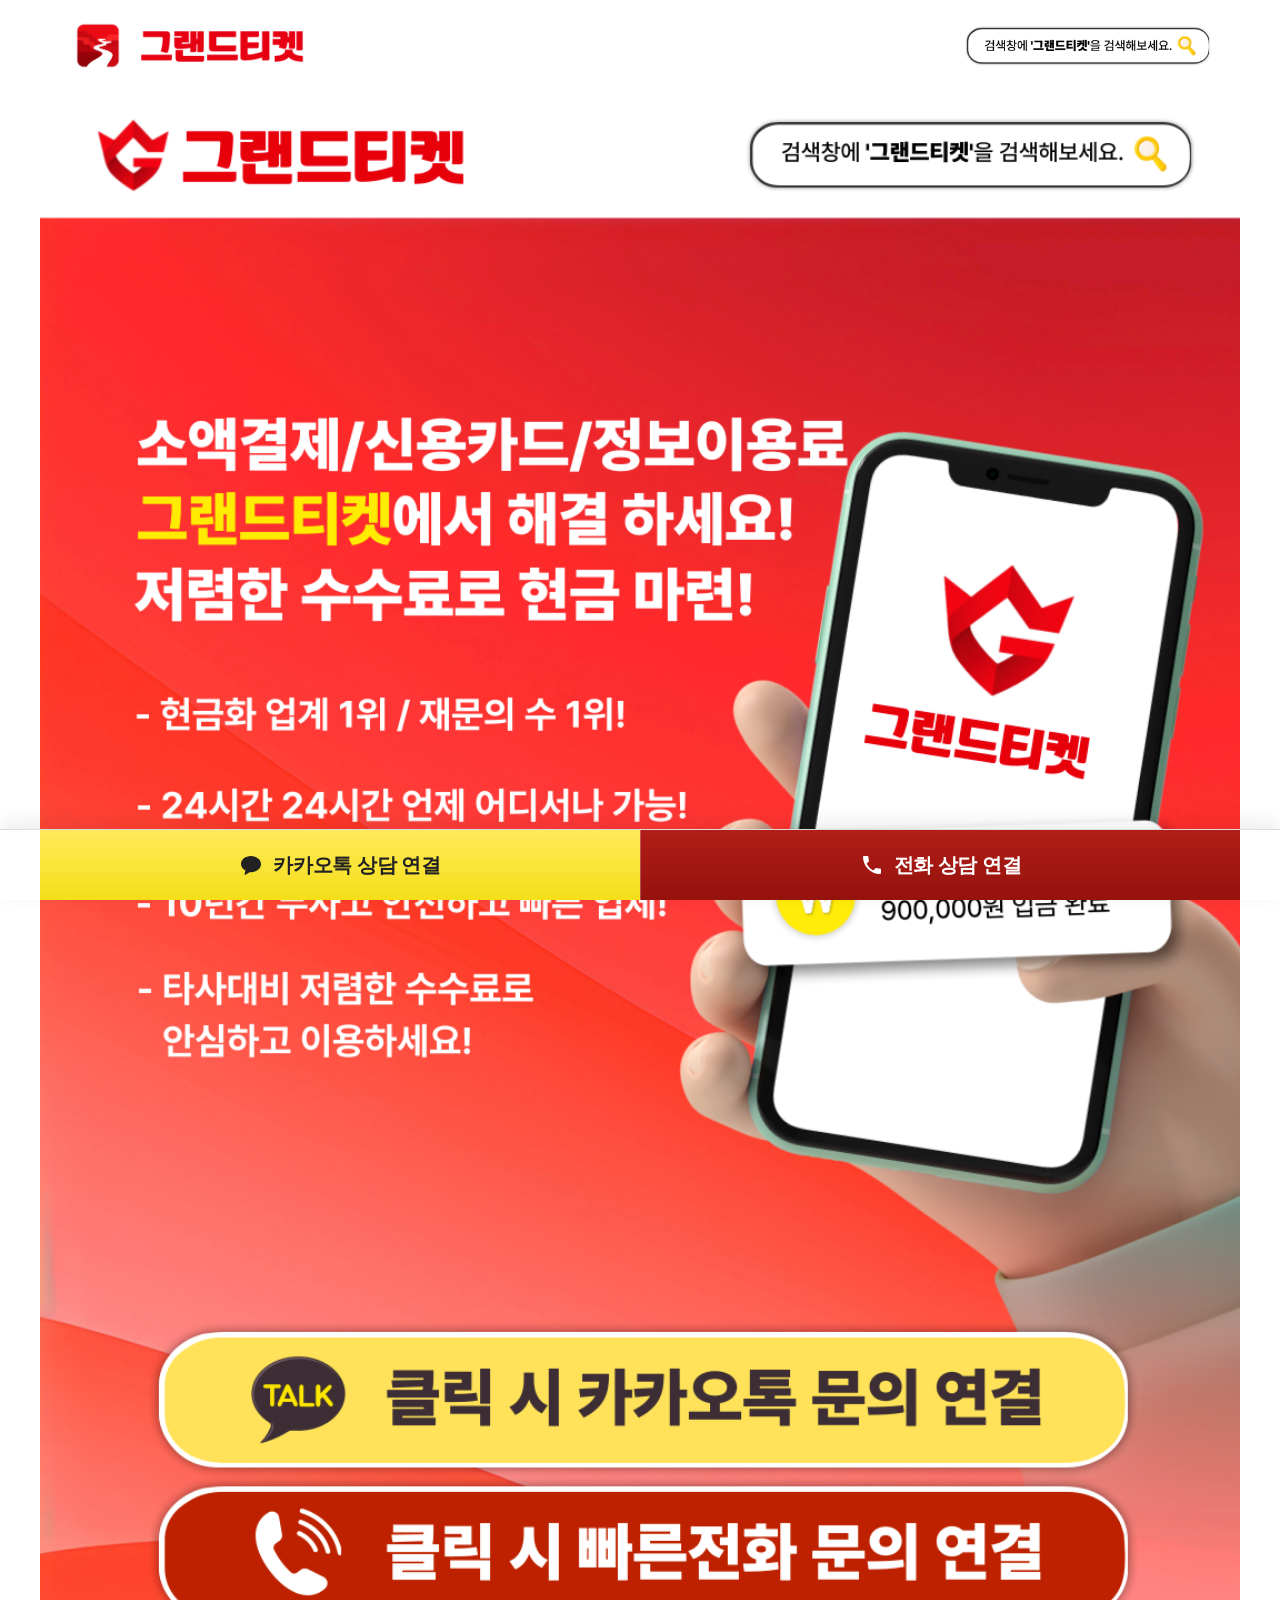
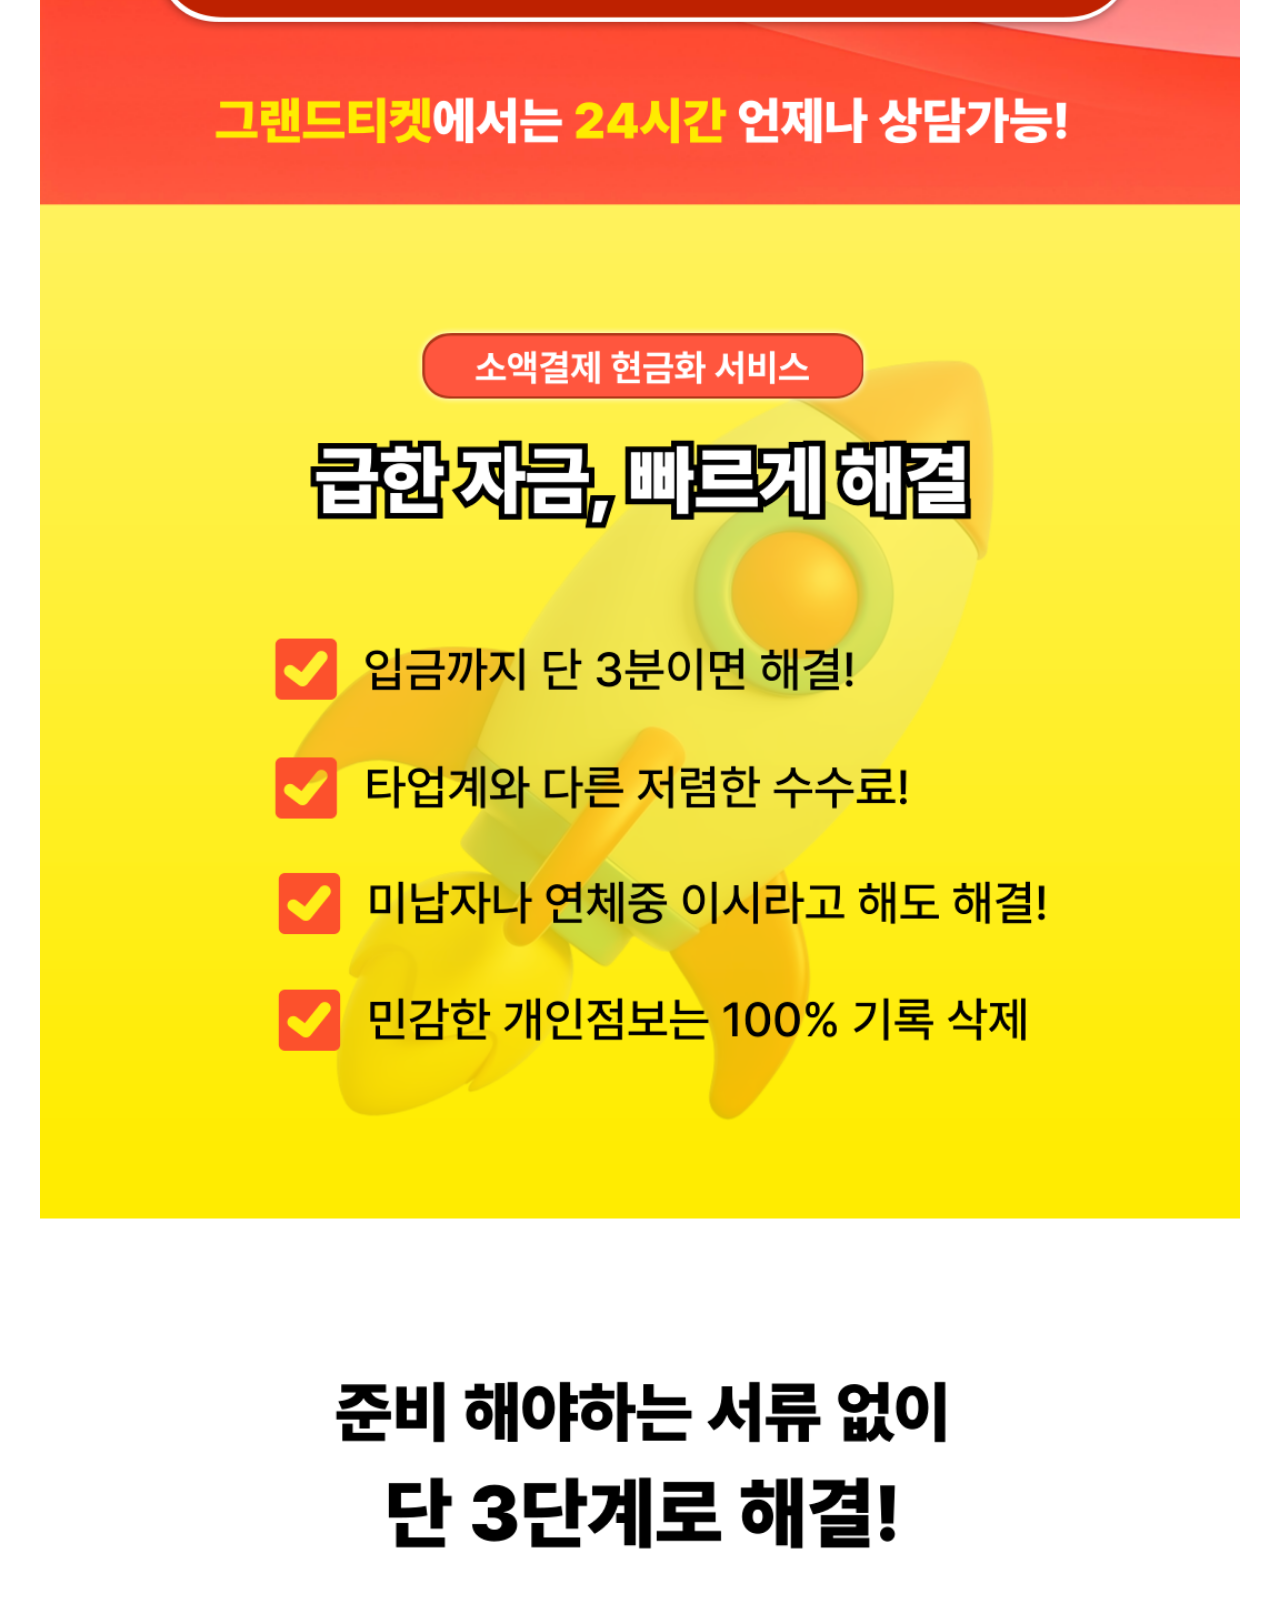
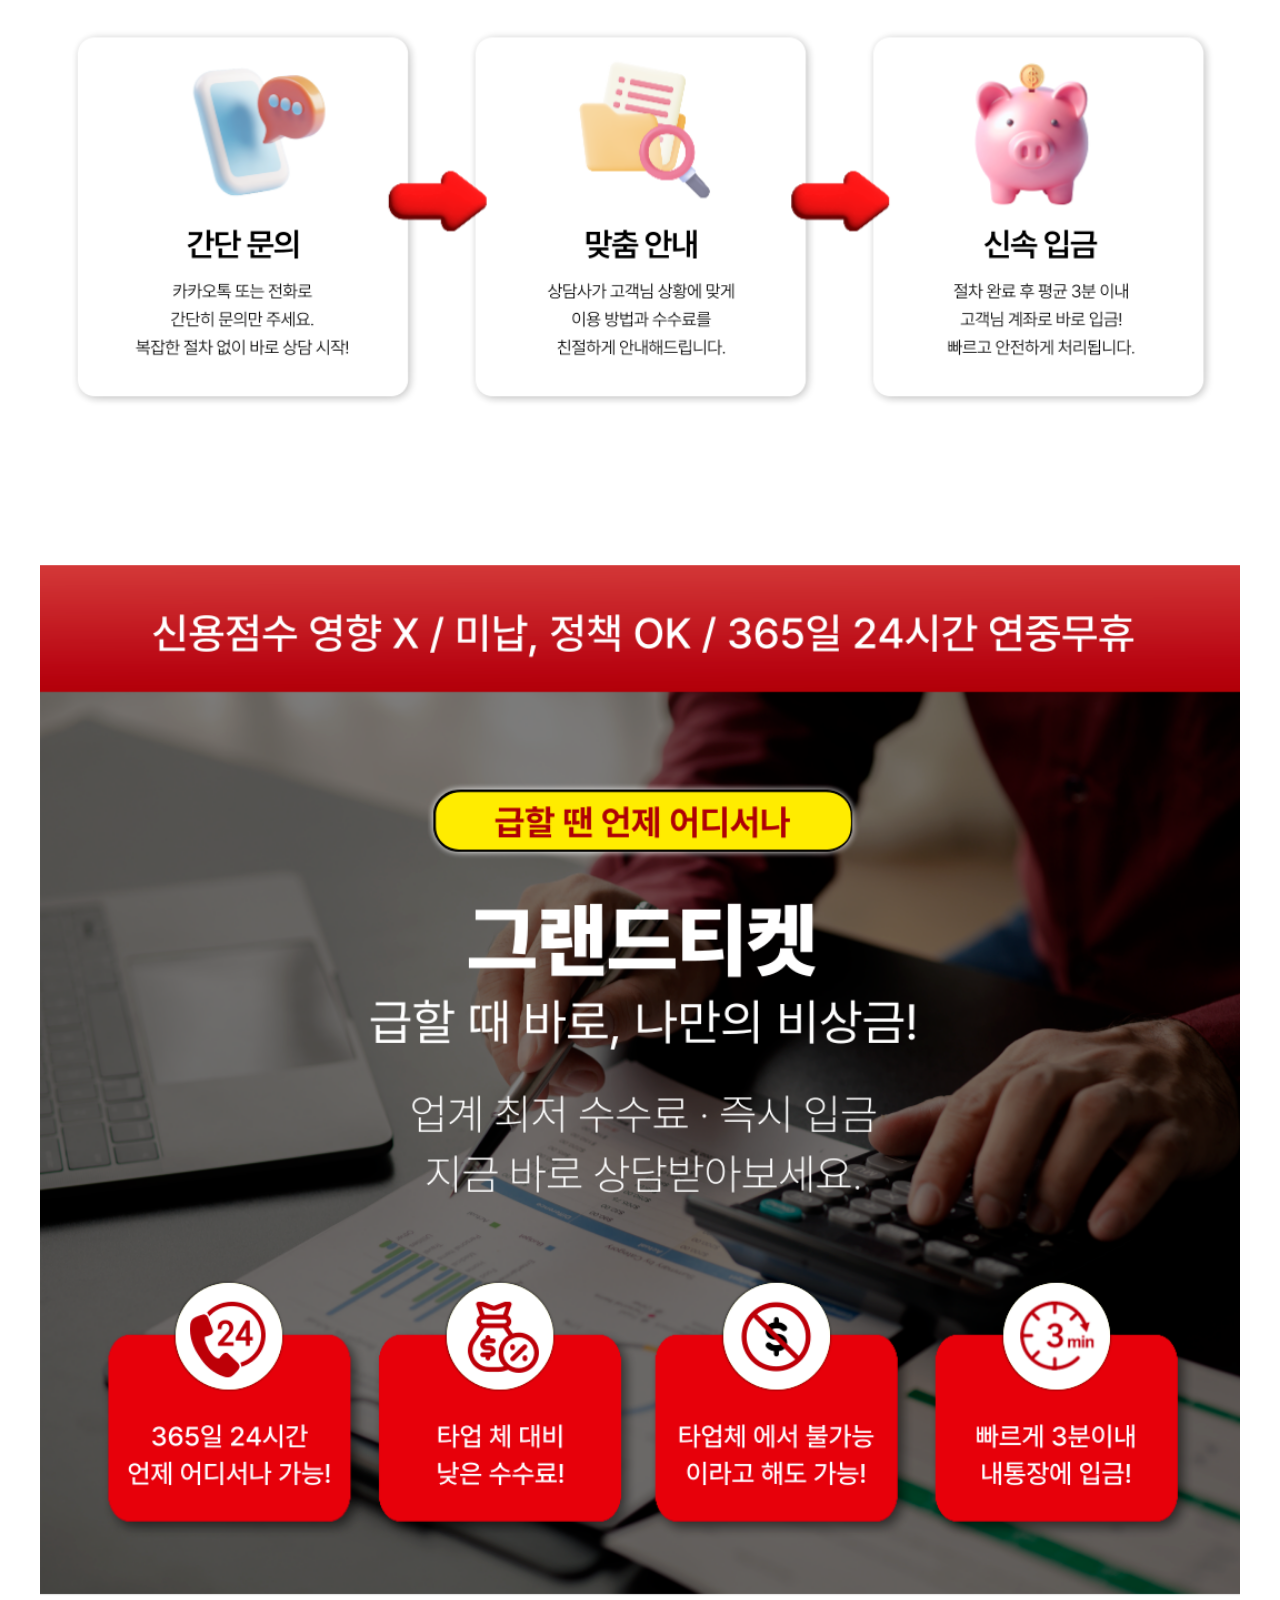
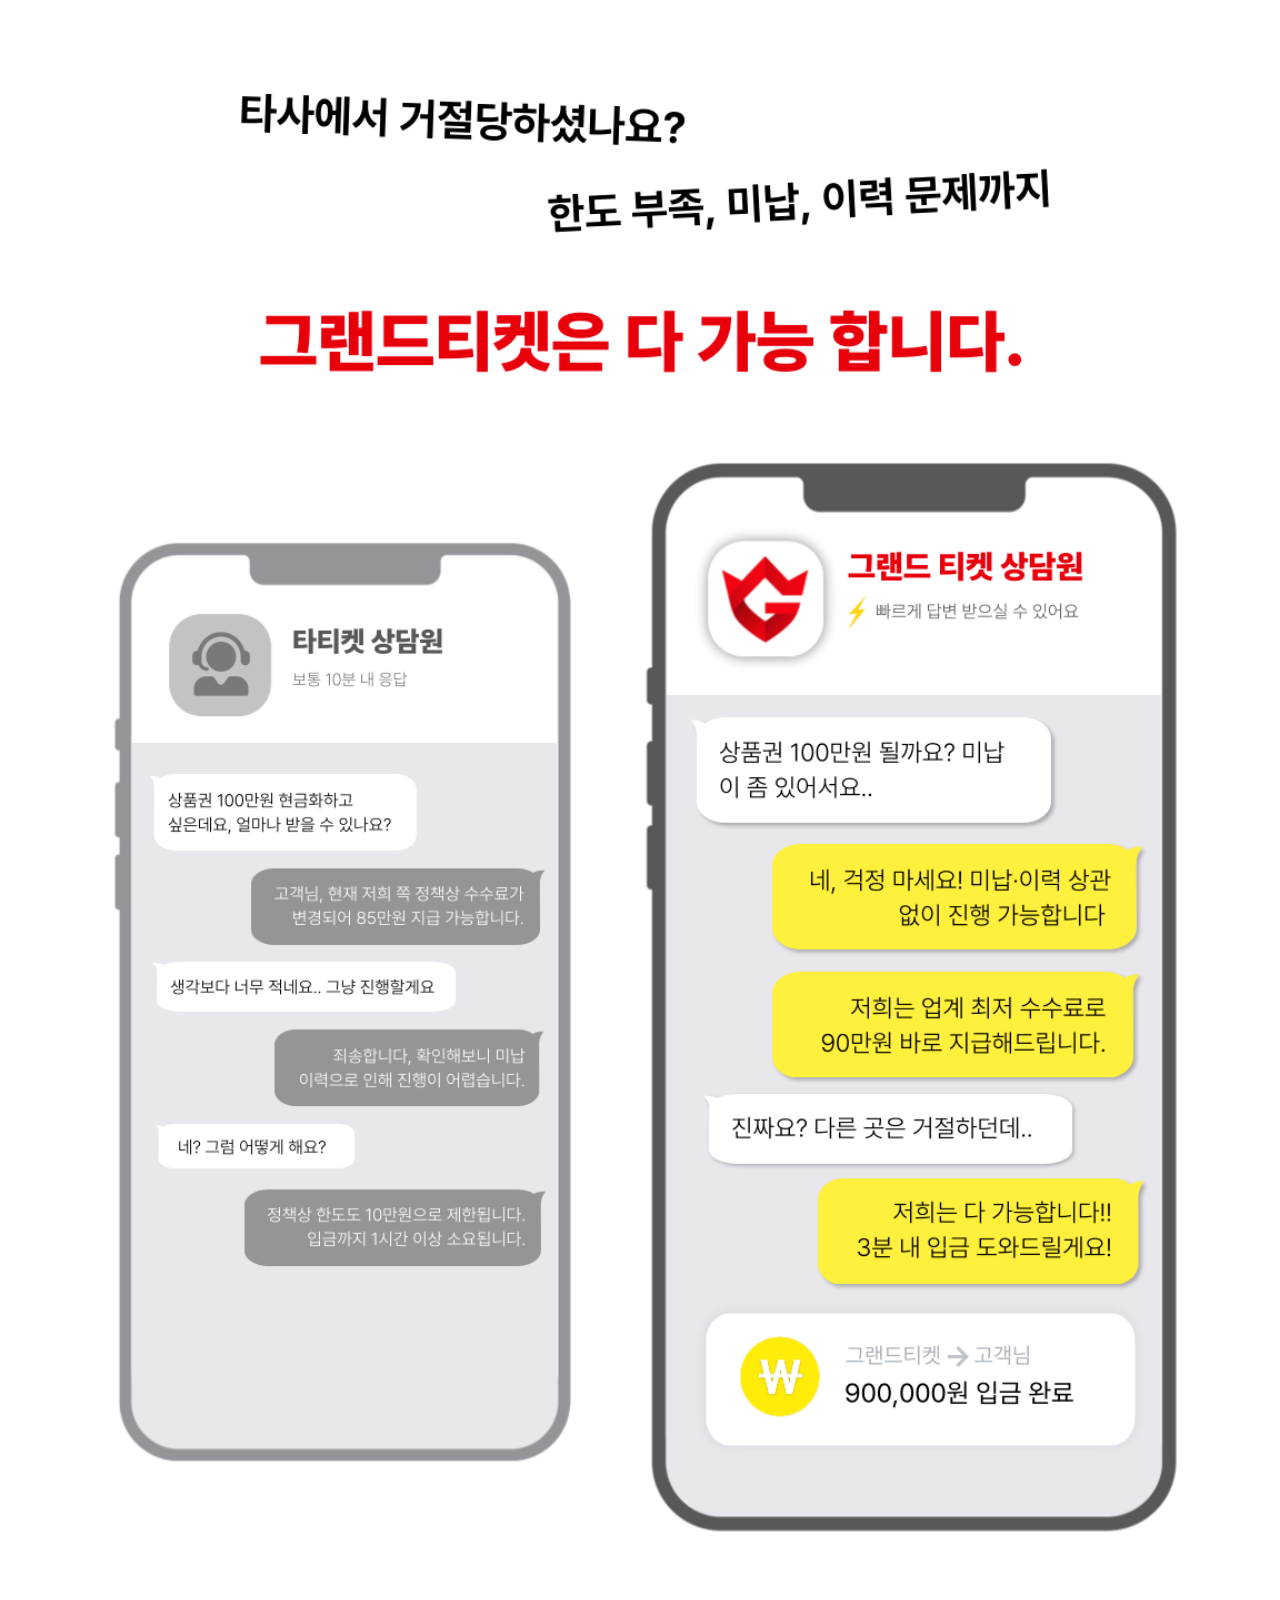
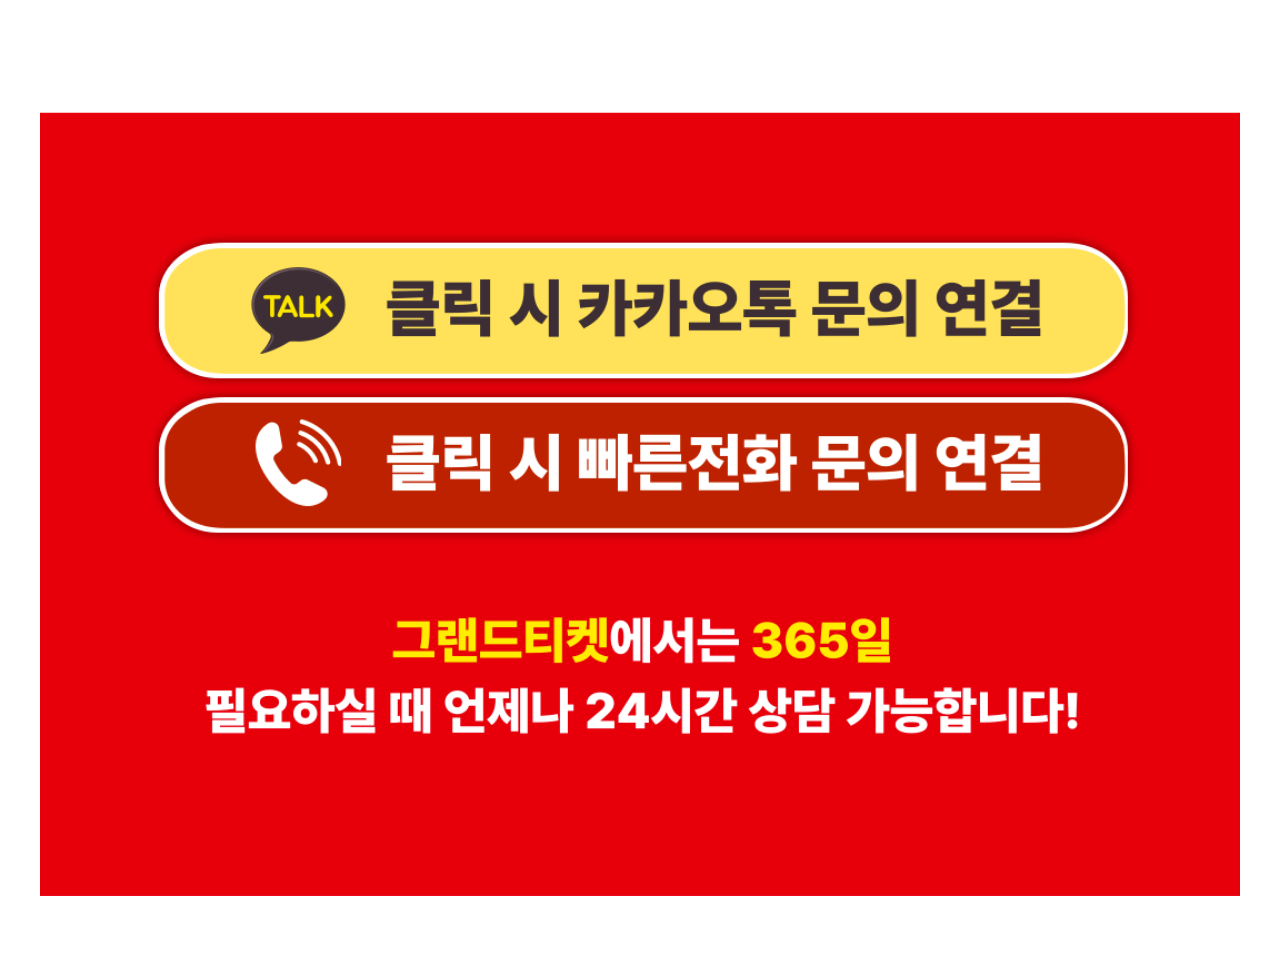
==== commit 0b478439: "Update index.html" ====
--- a/index.html
+++ b/index.html
@@ -89,7 +89,7 @@
     "@type": "Organization",
     "name": "그랜드티켓",
     "url": "https://example.com/",
-    "logo": "https://example.com/images/banner.png",
+    "logo": "https://example.com/images/로고.png",
     "contactPoint": [
       {
         "@type": "ContactPoint",
@@ -110,6 +110,37 @@
 <noscript><iframe src="https://www.googletagmanager.com/ns.html?id=GTM-K7T7WC5X"
 height="0" width="0" style="display:none;visibility:hidden"></iframe></noscript>
 <!-- End Google Tag Manager (noscript) -->
+
+  <!-- ===== Site Header (분리된 헤더) ===== -->
+  <header class="site-header">
+    <div class="site-header-inner">
+      <a href="/" class="site-logo-link" aria-label="그랜드티켓 홈으로 이동">
+        <img
+          src="images/로고.png"
+          alt="그랜드티켓 로고"
+          class="site-logo-img"
+          width="60"
+          height="60"
+          loading="eager"
+          fetchpriority="high"
+        />
+        <img
+          src="images/그랜드티켓.png"
+          alt="그랜드티켓"
+          class="site-brand-img"
+        />
+      </a>
+
+      <div class="site-header-right">
+        <img
+          src="images/검색창.png"
+          alt="검색창에 그랜드티켓을 검색해보세요"
+          class="site-search-hint"
+        />
+      </div>
+    </div>
+  </header>
+
   <main class="page-wrapper">
     <h1 class="sr-only">소액결제 현금화 신용카드 현금화 대출 상담 그랜드티켓</h1>
 
@@ -124,7 +155,7 @@
 
       <!-- 상단 카카오 -->
       <a
-        href="https://open.kakao.com/o/scvkJMbi"
+        href="https://open.kakao.com/o/sDILFgvi"
         class="overlay-link overlay-kakao-top"
         target="_blank"
         rel="noopener"
@@ -142,7 +173,7 @@
 
       <!-- 하단 카카오 -->
       <a
-        href="https://open.kakao.com/o/scvkJMbi"
+        href="https://open.kakao.com/o/sDILFgvi"
         class="overlay-link overlay-kakao-bottom"
         target="_blank"
         rel="noopener"
@@ -163,7 +194,7 @@
   <div class="bottom-bar">
     <div class="bottom-inner">
       <a
-        href="https://open.kakao.com/o/scvkJMbi"
+        href="https://open.kakao.com/o/sDILFgvi"
         class="bottom-btn kakao-btn"
         target="_blank"
         rel="noopener"
--- a/css/style.css
+++ b/css/style.css
@@ -26,24 +26,89 @@
 
 /* =========================
    네가 조정할 핵심값
+   - 오버레이 좌표는 banner.png(1080x6353)에서
+     실측한 버튼 박스에 맞춰 보정됨
    ========================= */
 :root {
   /* 배너 최대폭 */
   --banner-max-width: 1200px;
 
-  /* 오버레이 공통 크기: 한번에 조정 */
-  --overlay-left: 9%;
-  --overlay-width: 82%;
-  --overlay-height: 1.9%;
-
-  /* 각 버튼 위치: 따로 조정 */
-  --kakao-top-1: 17.3%;
-  --phone-top-1: 19.5%;
-  --kakao-top-2: 91.55%;
-  --phone-top-2: 93.7%;
+  /* 오버레이 공통 크기 (실측값) */
+  --overlay-left: 10.46%;
+  --overlay-width: 79.82%;
+  --overlay-height: 1.76%;
+
+  /* 각 버튼 위치 (실측값) */
+  --kakao-top-1: 15.62%;
+  --phone-top-1: 17.79%;
+  --kakao-top-2: 90.86%;
+  --phone-top-2: 93.03%;
 
   /* 하단바 높이 */
   --bottom-bar-height: 70px;
+}
+
+/* =========================
+   Site Header (분리된 헤더)
+   - 로고를 banner.png 와 분리해서
+     별도 <img> 요소로 노출 (구글 크롤러 인식용)
+   ========================= */
+.site-header {
+  width: 100%;
+  background: #ffffff;
+  position: relative;
+  z-index: 50;
+}
+
+.site-header-inner {
+  width: 100%;
+  max-width: var(--banner-max-width);
+  margin: 0 auto;
+  padding: 16px 28px;
+  display: flex;
+  align-items: center;
+  justify-content: space-between;
+  gap: 20px;
+}
+
+.site-logo-link {
+  display: inline-flex;
+  align-items: center;
+  gap: 12px;
+  text-decoration: none;
+  flex-shrink: 0;
+}
+
+.site-logo-img {
+  width: 60px;
+  height: 60px;
+  max-width: 60px;
+  display: block;
+  flex-shrink: 0;
+  object-fit: contain;
+}
+
+.site-brand-img {
+  height: 42px;
+  width: auto;
+  max-width: none;
+  display: block;
+  flex-shrink: 0;
+}
+
+.site-header-right {
+  display: flex;
+  align-items: center;
+  flex-shrink: 1;
+  min-width: 0;
+}
+
+.site-search-hint {
+  height: 44px;
+  width: auto;
+  max-width: 100%;
+  display: block;
+  object-fit: contain;
 }
 
 /* 전체 */
@@ -176,6 +241,24 @@
   .bottom-btn {
     font-size: 18px;
   }
+
+  .site-header-inner {
+    padding: 14px 20px;
+  }
+
+  .site-logo-img {
+    width: 52px;
+    height: 52px;
+    max-width: 52px;
+  }
+
+  .site-brand-img {
+    height: 36px;
+  }
+
+  .site-search-hint {
+    height: 38px;
+  }
 }
 
 /* 모바일 */
@@ -198,14 +281,54 @@
     width: 20px;
     height: 20px;
   }
-}
-
-/* 작은 모바일 */
+
+  .site-header-inner {
+    padding: 10px 14px;
+    gap: 10px;
+  }
+
+  .site-logo-img {
+    width: 42px;
+    height: 42px;
+    max-width: 42px;
+  }
+
+  .site-brand-img {
+    height: 30px;
+  }
+
+  .site-search-hint {
+    height: 32px;
+  }
+}
+
+/* 작은 모바일 - 검색창 숨김 */
+@media (max-width: 480px) {
+  .site-header-right {
+    display: none;
+  }
+
+  .site-header-inner {
+    justify-content: flex-start;
+  }
+}
+
 @media (max-width: 420px) {
   .bottom-btn {
     font-size: 15px;
   }
-}
+
+  .site-logo-img {
+    width: 38px;
+    height: 38px;
+    max-width: 38px;
+  }
+
+  .site-brand-img {
+    height: 26px;
+  }
+}
+
 .sr-only {
   position: absolute;
   width: 1px;
@@ -216,4 +339,4 @@
   clip: rect(0, 0, 0, 0);
   white-space: nowrap;
   border: 0;
-}+}
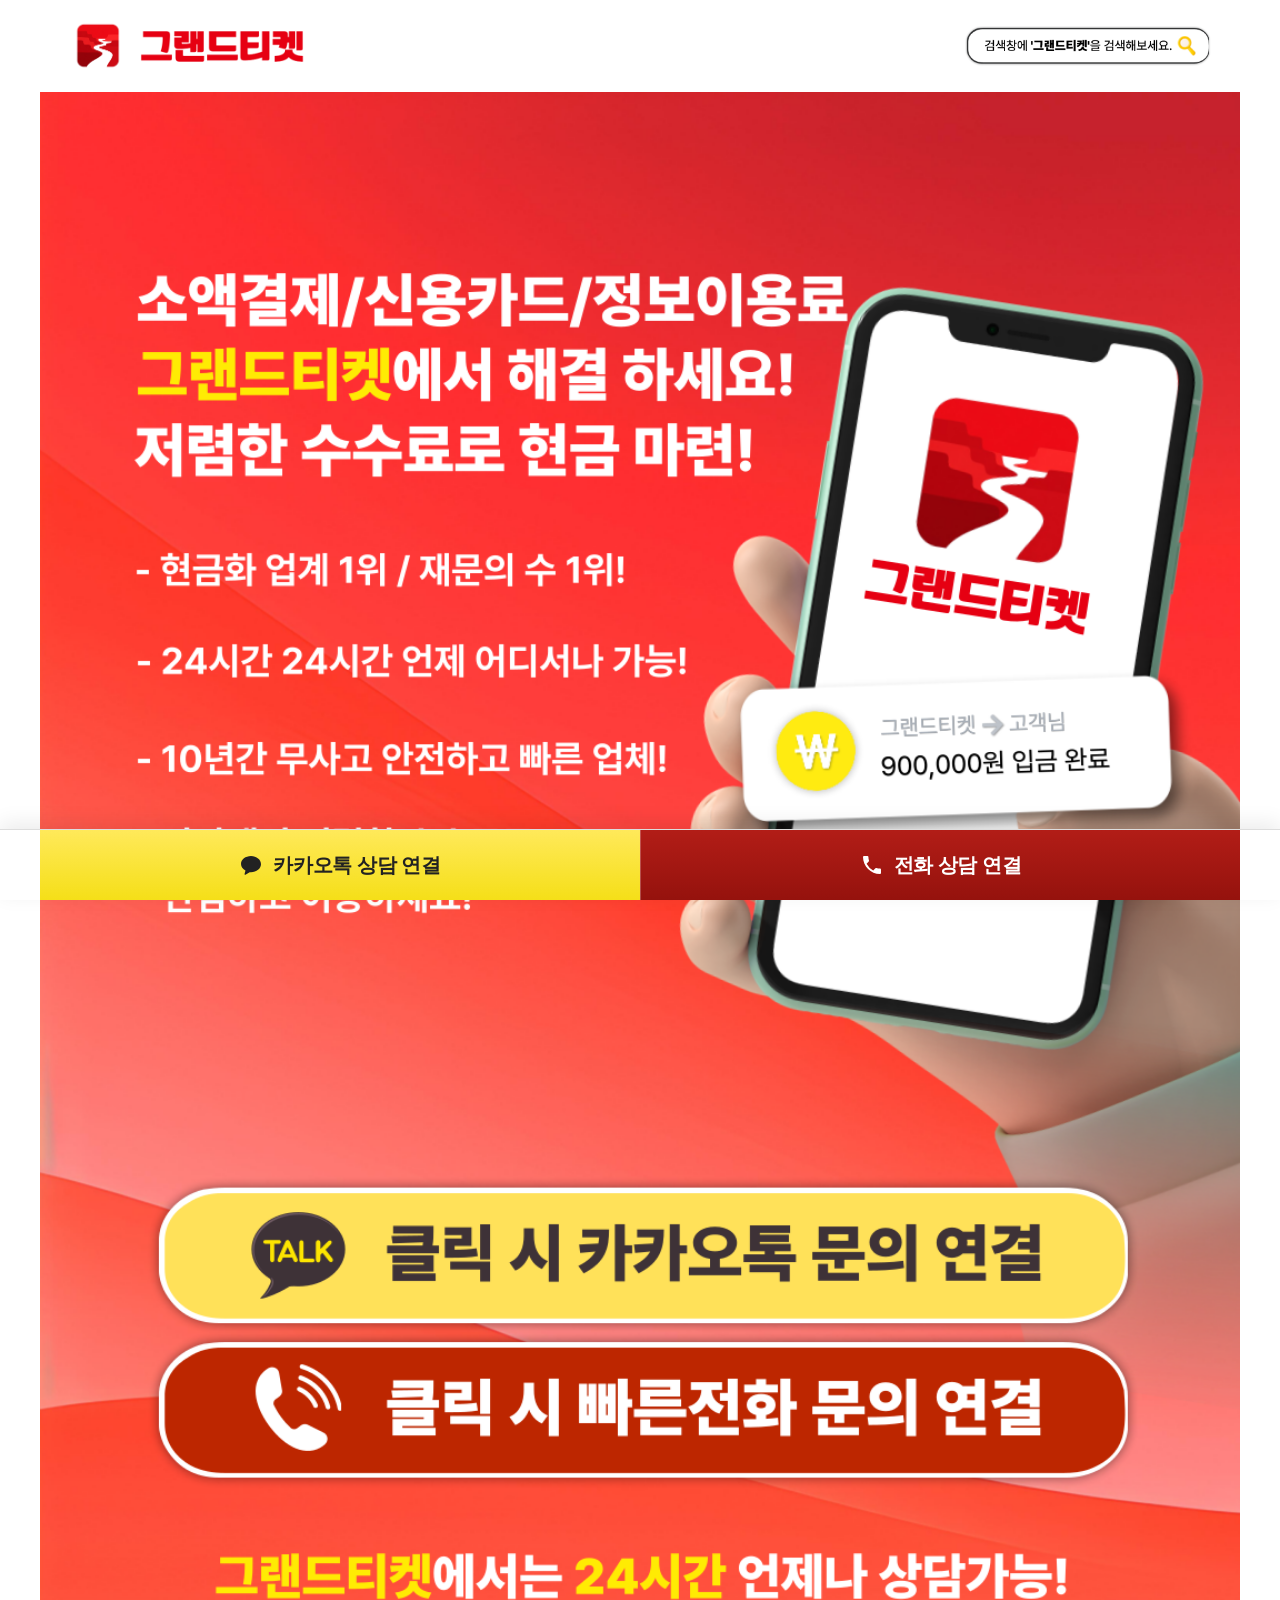
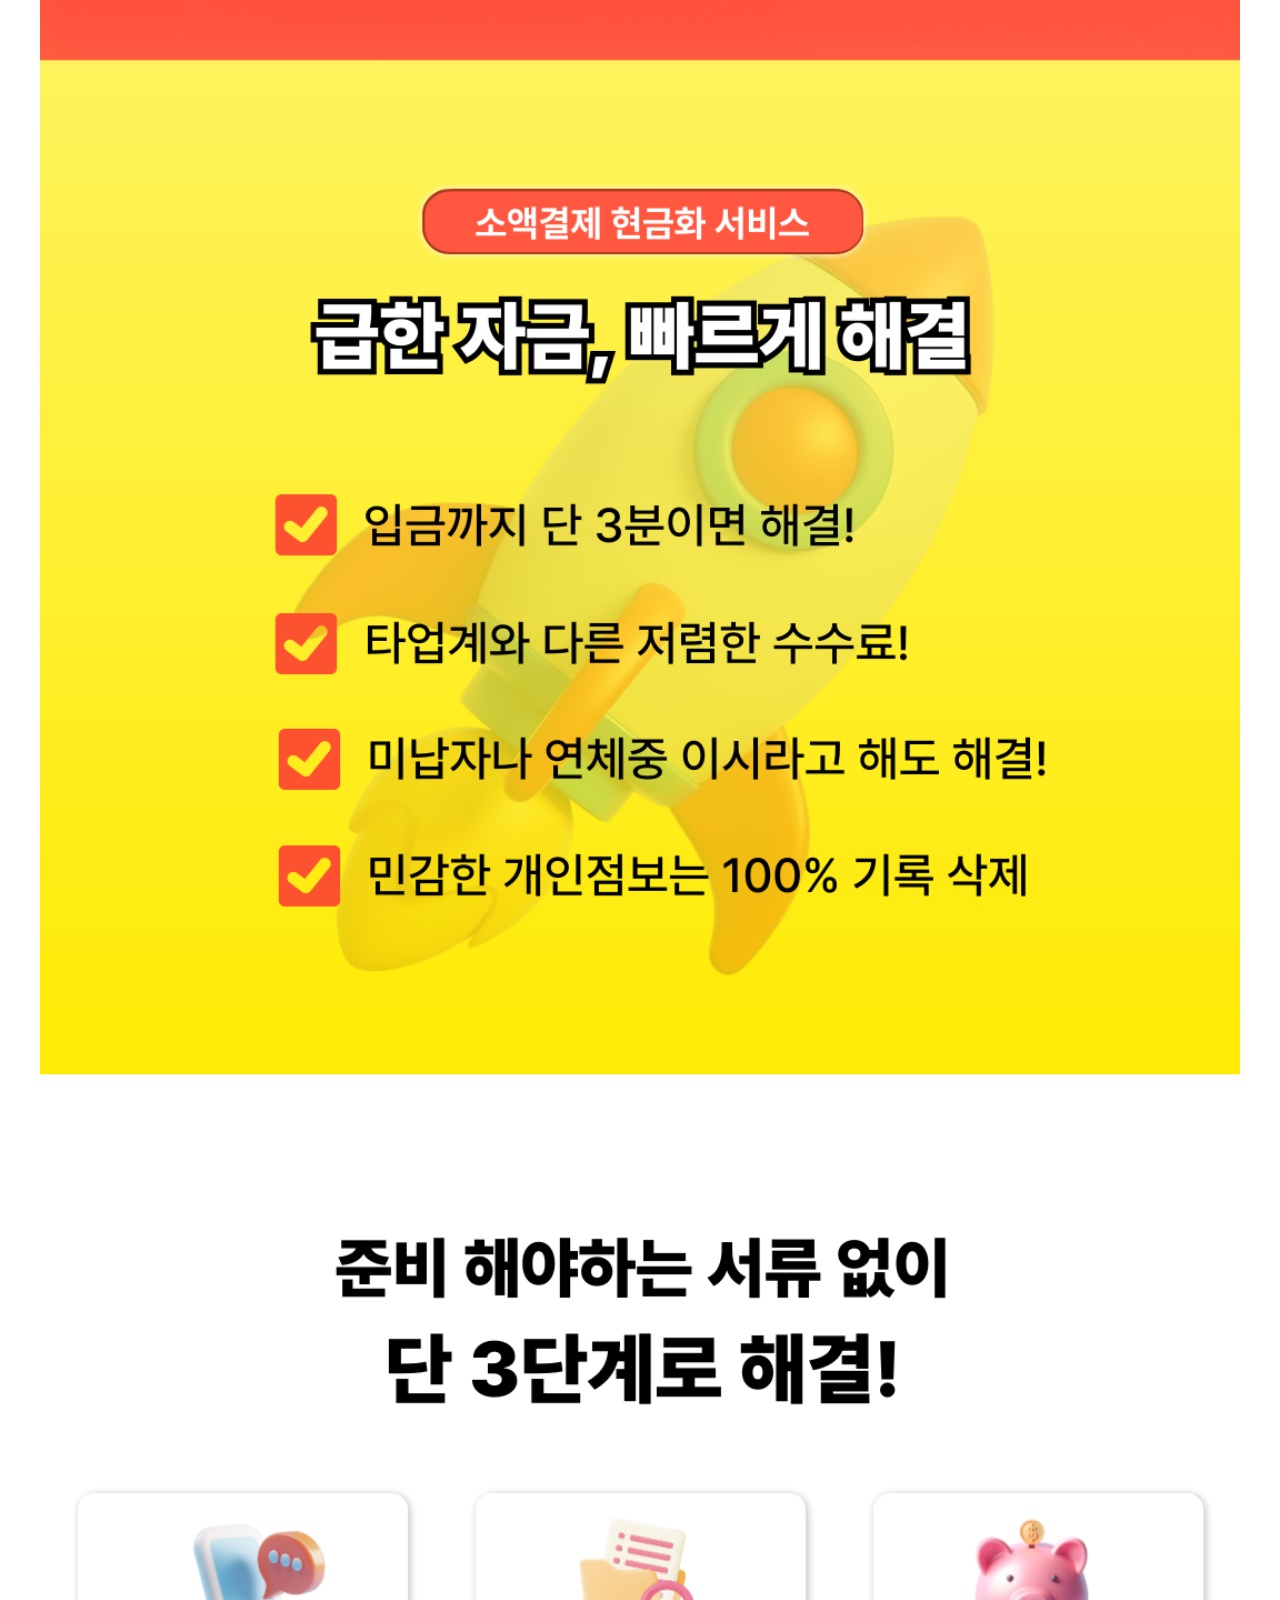
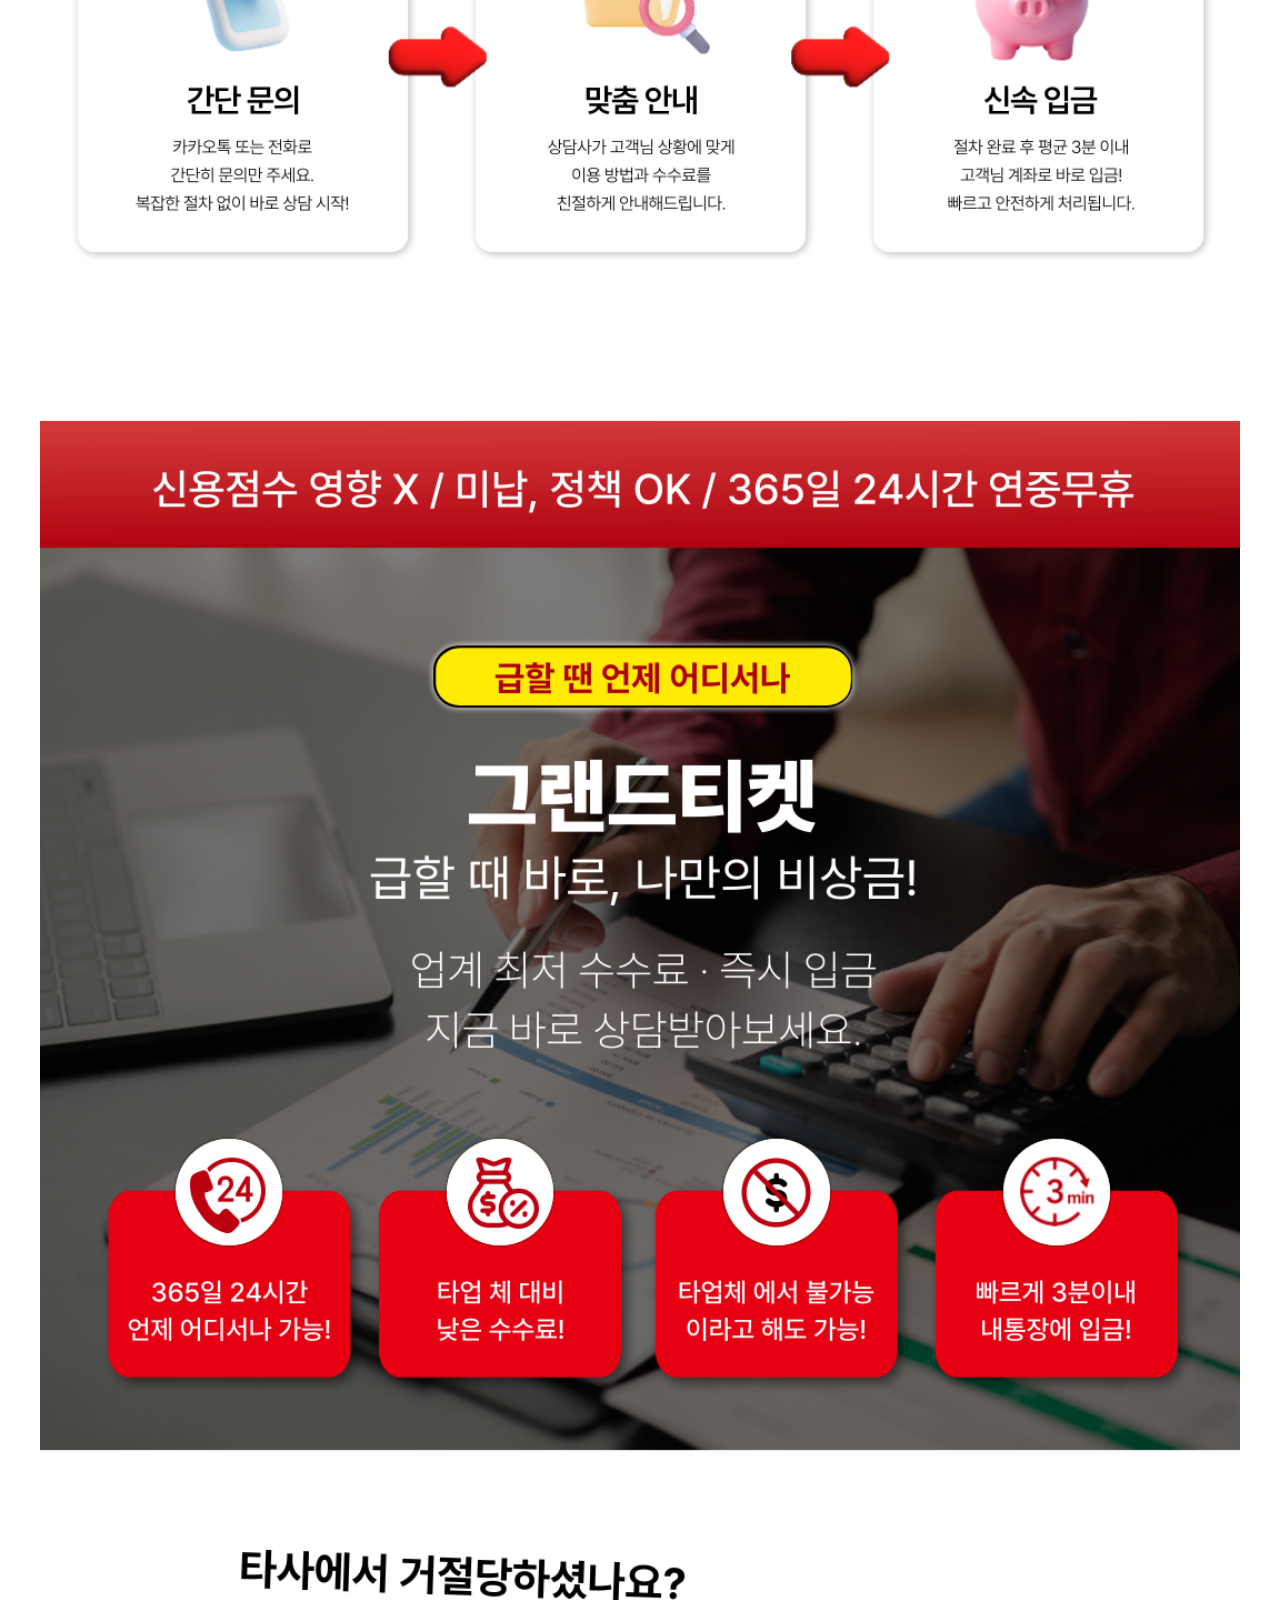
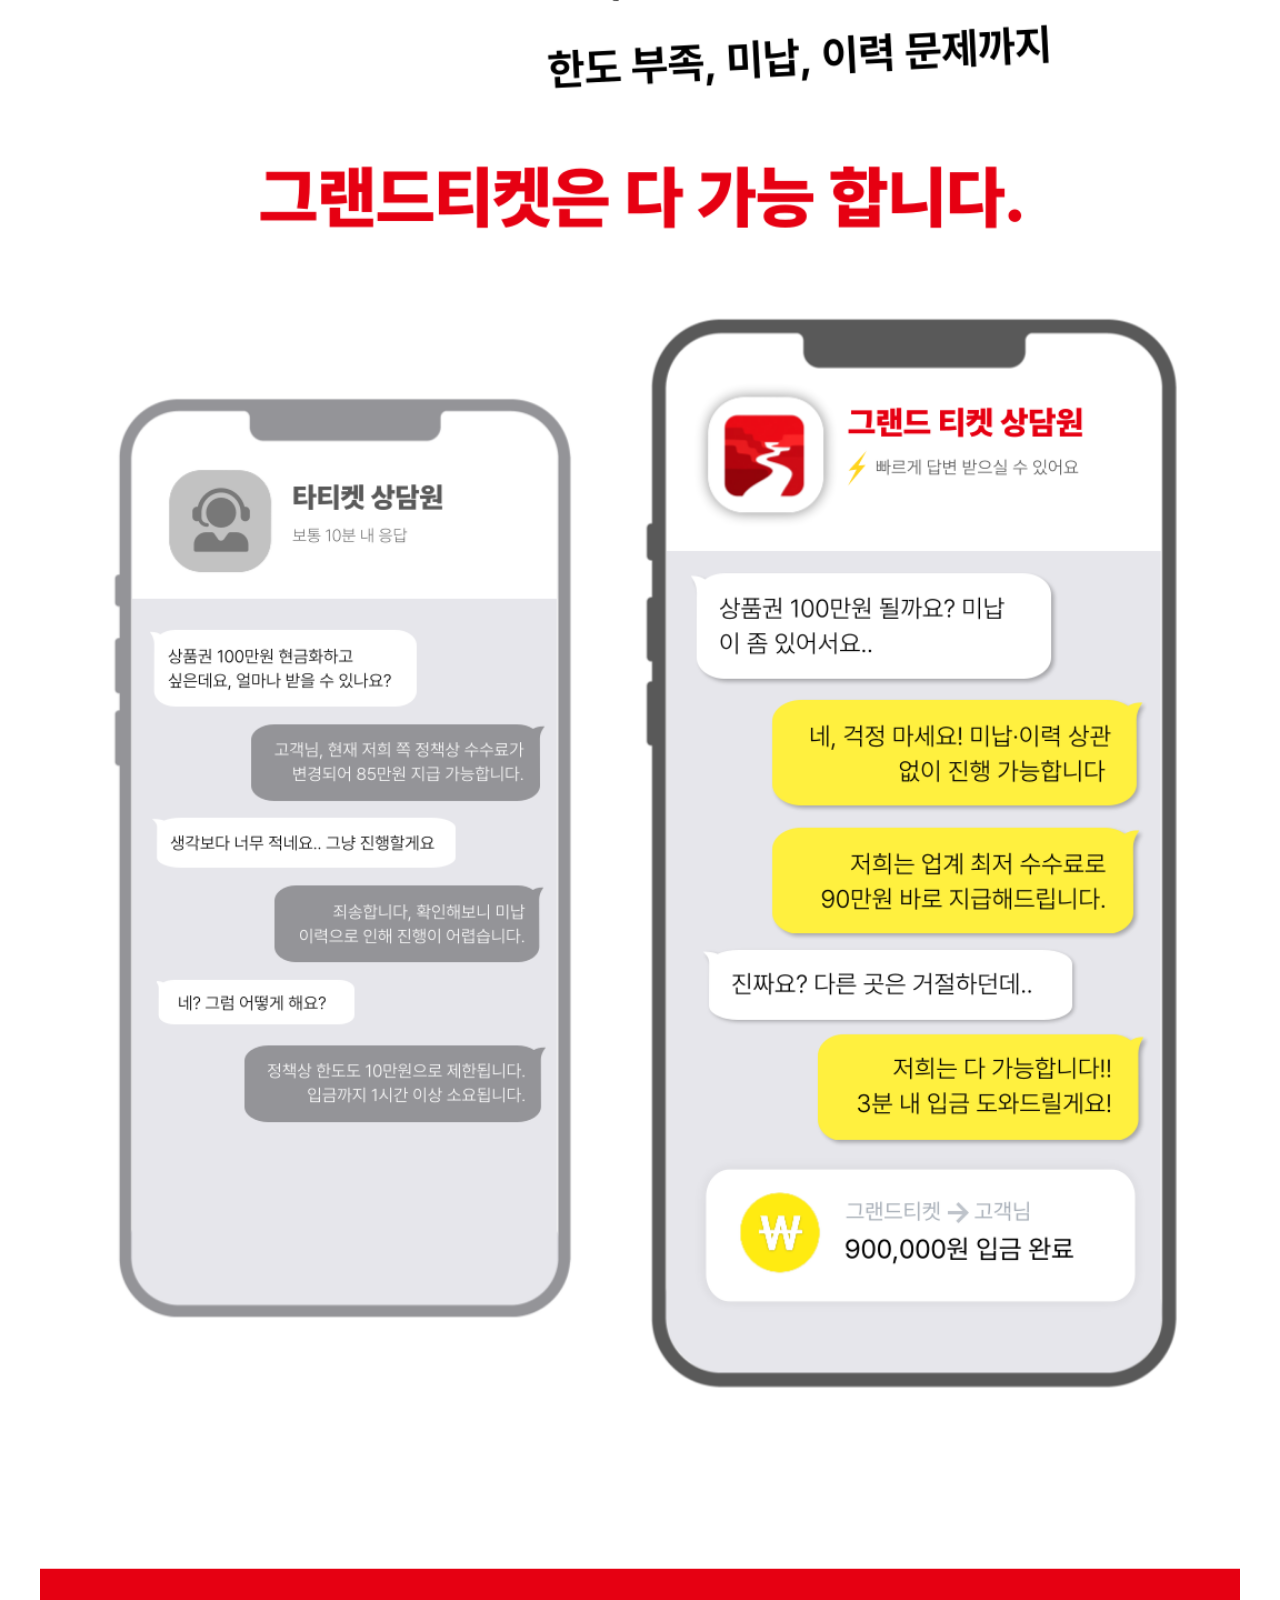
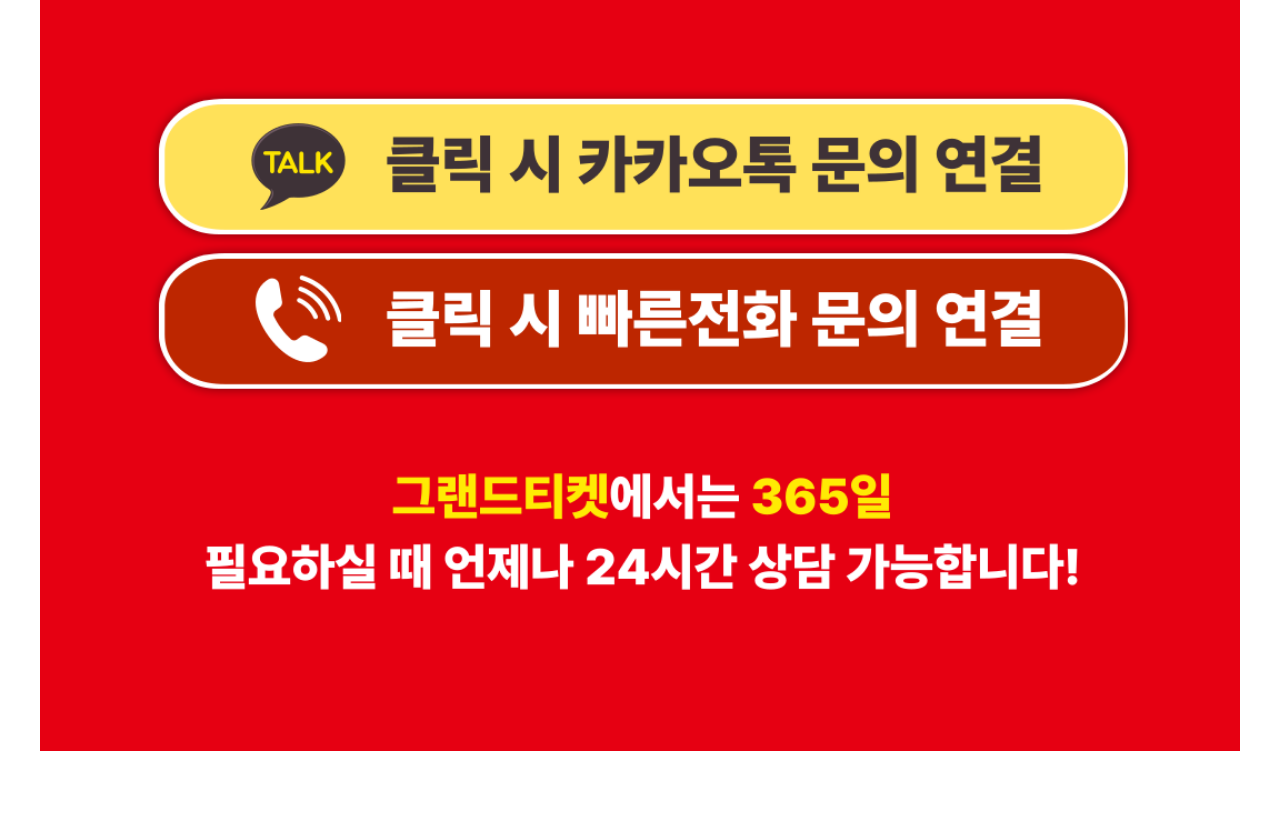
==== commit e10cf9e1: "Update index.html" ====
--- a/index.html
+++ b/index.html
@@ -58,7 +58,7 @@
     content="소액결제 현금화, 신용카드 현금화, 급전 마련, 대출 상담 문의를 카카오톡과 전화로 빠르게 연결하세요."
   />
   <meta property="og:url" content="https://example.com/" />
-  <meta property="og:image" content="https://example.com/images/banner.png" />
+  <meta property="og:image" content="https://example.com/images/banner1.png" />
   <meta property="og:locale" content="ko_KR" />
   <meta property="og:site_name" content="그랜드티켓" />
 
@@ -68,7 +68,7 @@
     name="twitter:description"
     content="소액결제 현금화, 신용카드 현금화, 급전 마련, 대출 상담 문의를 카카오톡과 전화로 빠르게 연결하세요."
   />
-  <meta name="twitter:image" content="https://example.com/images/banner.png" />
+  <meta name="twitter:image" content="https://example.com/images/banner1.png" />
 
   <link rel="stylesheet" href="css/style.css" />
   <link rel="icon" href="images/favicon.ico" type="image/x-icon">
@@ -146,7 +146,7 @@
 
     <div class="banner-wrapper">
       <img
-        src="images/banner.png"
+        src="images/banner1.png"
         alt="소액결제 현금화, 신용카드 현금화, 대출 상담 문의 안내 배너"
         class="banner-img"
         loading="eager"
